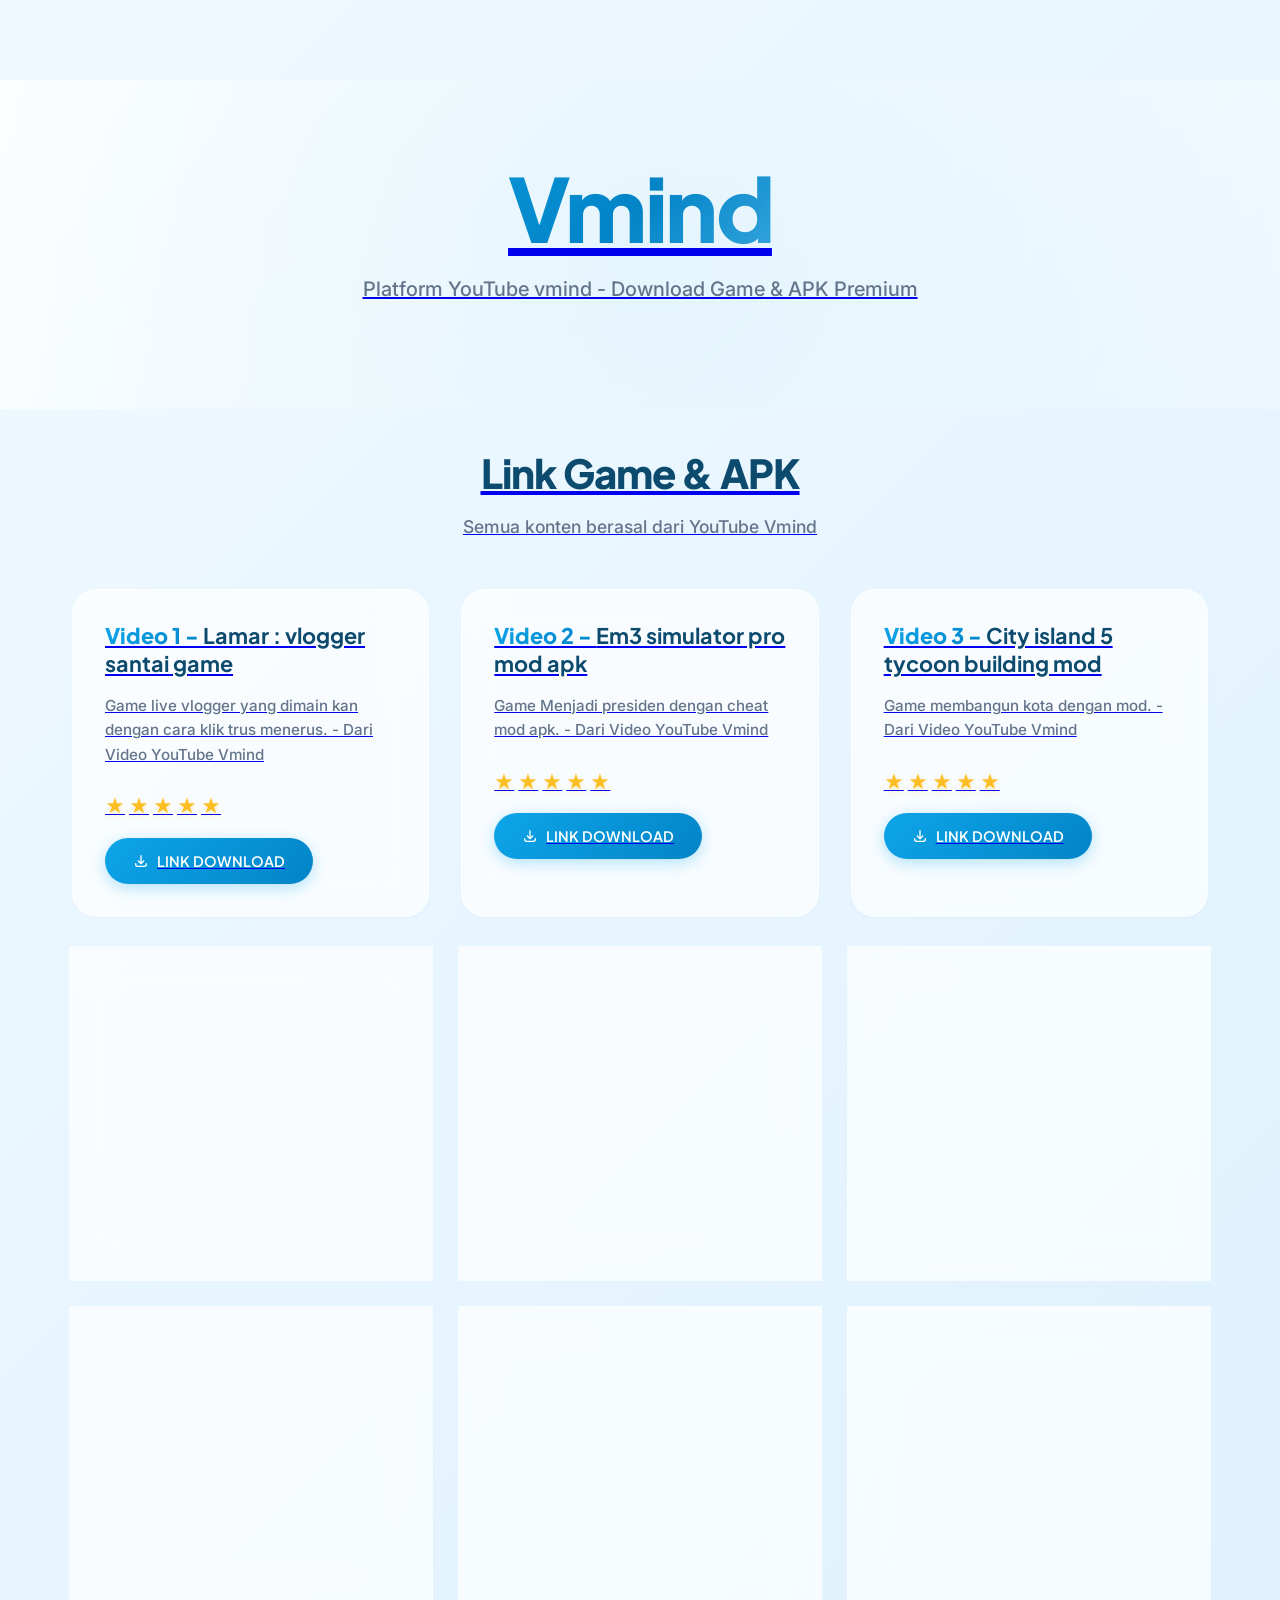
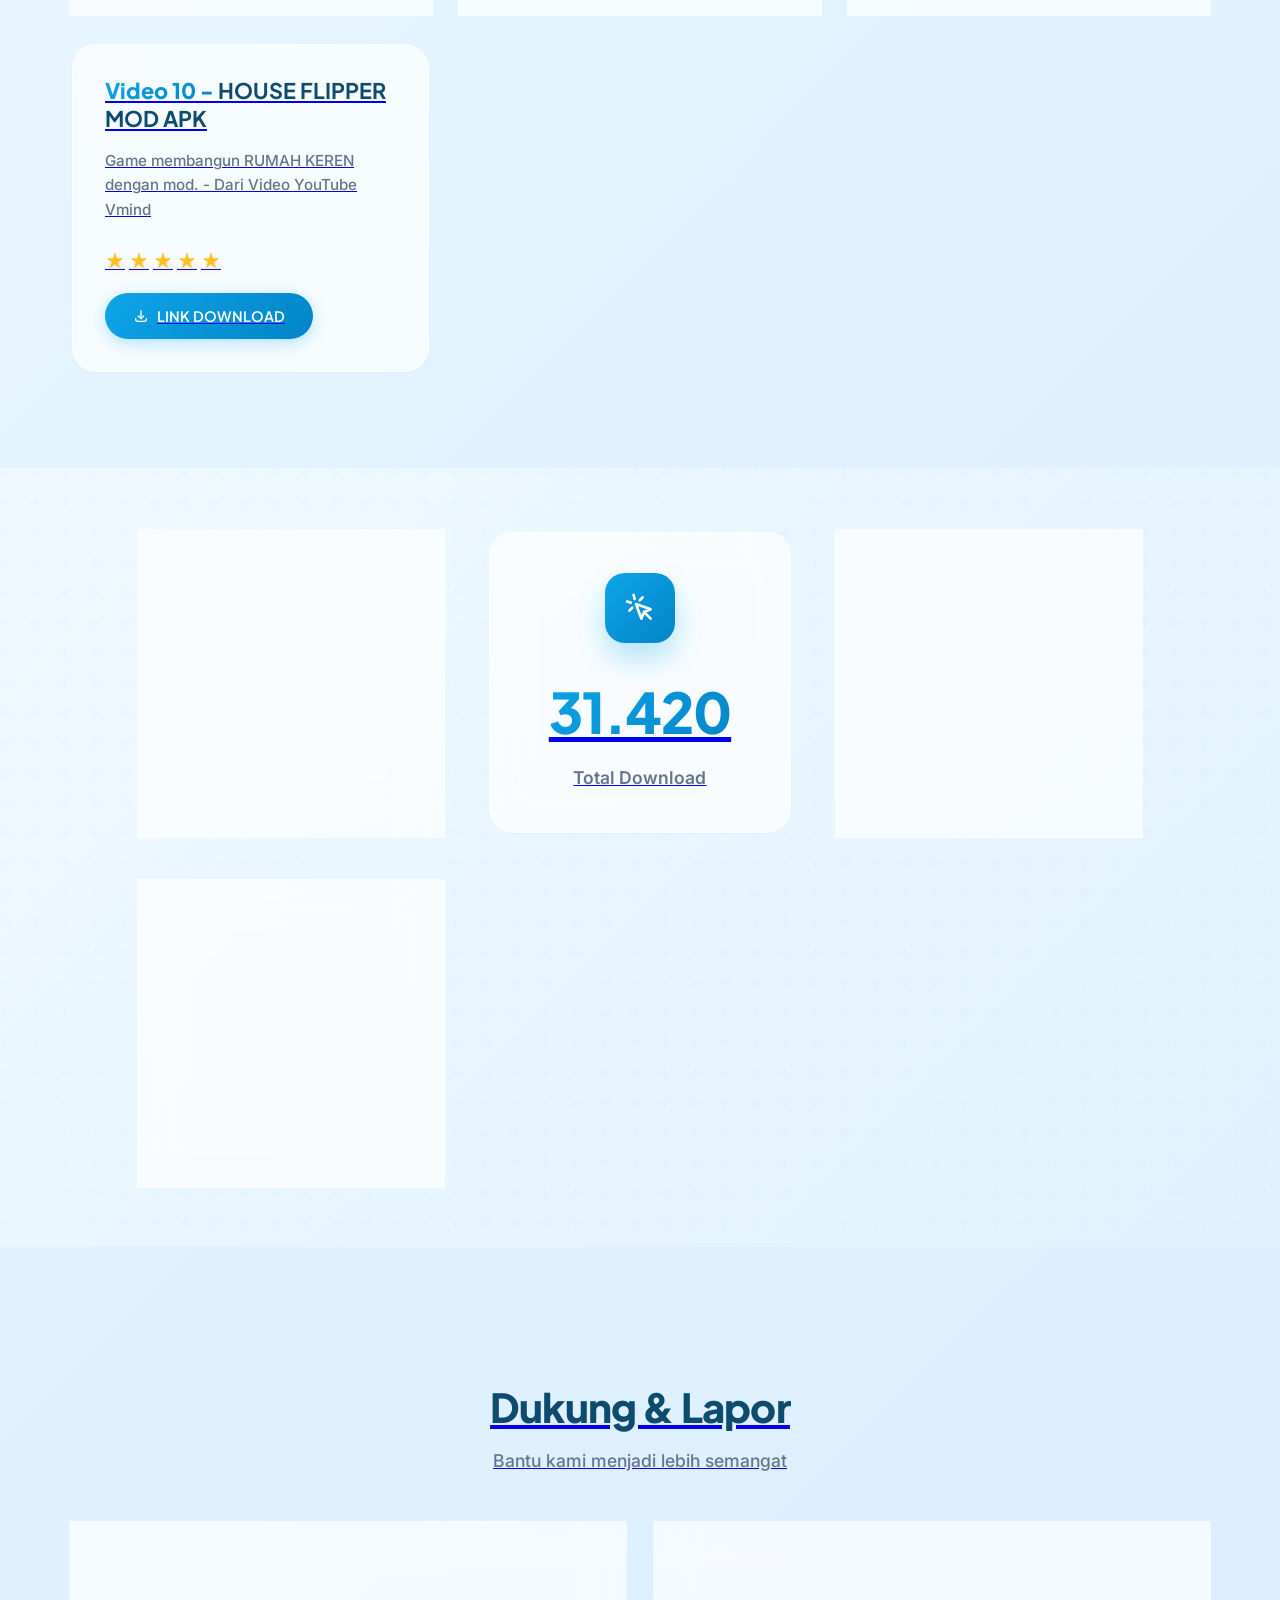
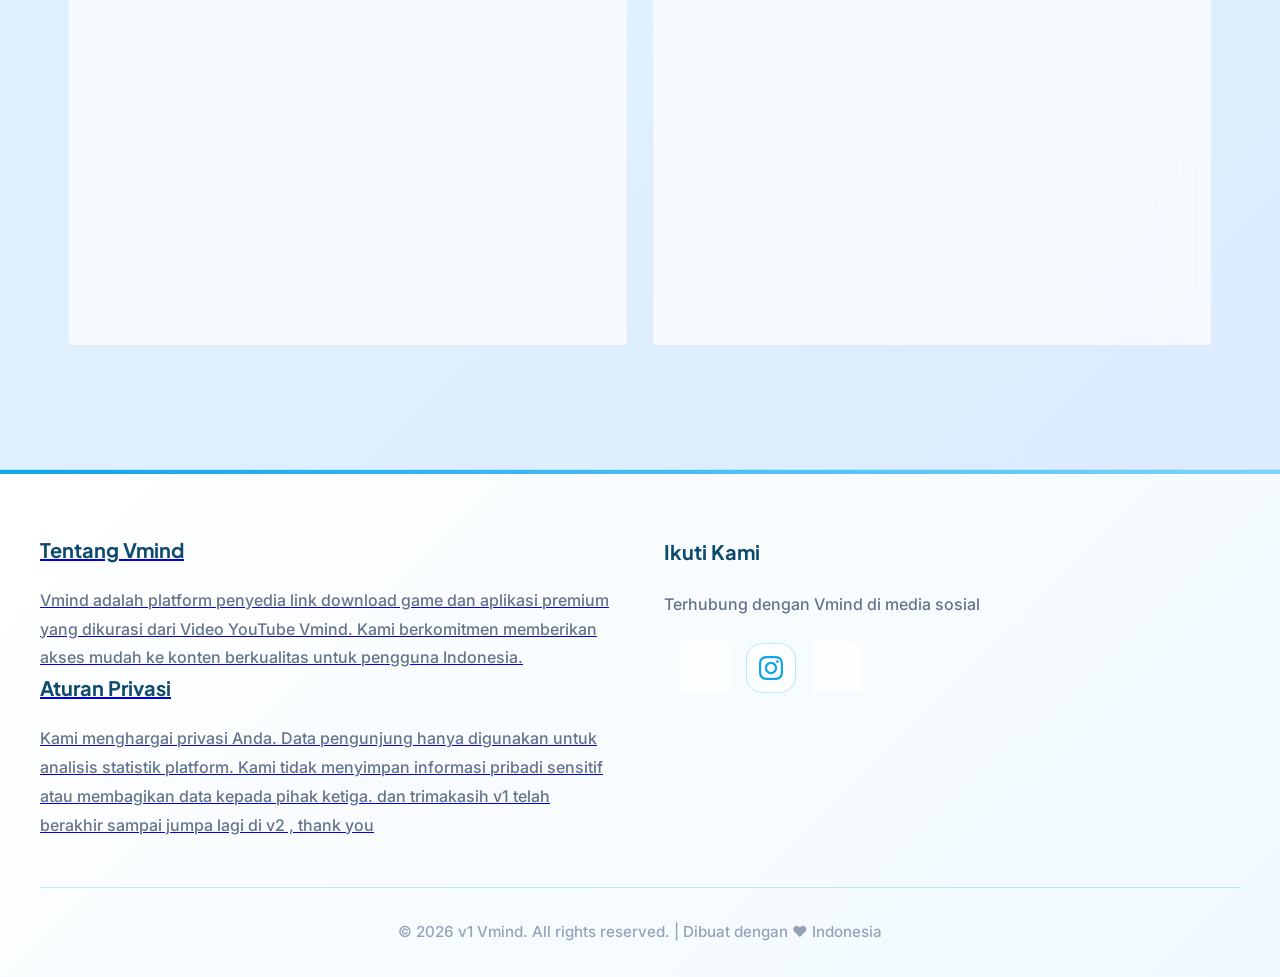
==== index.html @ 43c65ede "Update index.html" ====
<!DOCTYPE html>
<html lang="id">
<head>
    <meta charset="UTF-8">
    <meta name="viewport" content="width=device-width, initial-scale=1.0">
    <title>Vmind - Game & APK Provider</title>
    <link rel="preconnect" href="https://fonts.googleapis.com">
    <link rel="preconnect" href="https://fonts.gstatic.com" crossorigin>
    <link href="https://fonts.googleapis.com/css2?family=Plus+Jakarta+Sans:wght@400;500;600;700;800&family=Inter:wght@300;400;500;600;700&display=swap" rel="stylesheet">

    <script>
  atOptions = {
    'key' : 'ae40095b298ac1cc54071d02d2fef238',
    'format' : 'iframe',
    'height' : 60,
    'width' : 468,
    'params' : {}
  };
</script>
<script src="https://accumulaterehearsehealing.com/ae40095b298ac1cc54071d02d2fef238/invoke.js"></script>

<script>
  atOptions = {
    'key' : '064ebfc822a1f6373627eeafbee2678a',
    'format' : 'iframe',
    'height' : 250,
    'width' : 300,
    'params' : {}
  };
</script>
<script src="https://accumulaterehearsehealing.com/064ebfc822a1f6373627eeafbee2678a/invoke.js"></script>
    
<script src="https://accumulaterehearsehealing.com/af/48/1d/af481d2324aca0e94760fa5b1d337715.js"></script>
    
<script src="https://accumulaterehearsehealing.com/wa7yad64?key=1a96da640e277ef99d77810620225a46"></script>
    
    
<style>
    * {
    margin: 0;
    padding: 0;
    box-sizing: border-box;
}

:root {
    --primary-blue: #0ea5e9;
    --primary-dark: #0284c7;
    --primary-light: #38bdf8;
    --accent-blue: #7dd3fc;
    --bg-white: #ffffff;
    --bg-light: #f0f9ff;
    --bg-gray: #e0f2fe;
    --text-dark: #0c4a6e;
    --text-gray: #64748b;
    --text-light: #94a3b8;
    --border-light: #bae6fd;
    --shadow-sm: 0 1px 2px 0 rgb(14 165 233 / 0.05);
    --shadow-md: 0 4px 6px -1px rgb(14 165 233 / 0.1), 0 2px 4px -2px rgb(14 165 233 / 0.1);
    --shadow-lg: 0 10px 15px -3px rgb(14 165 233 / 0.15), 0 4px 6px -4px rgb(14 165 233 / 0.1);
    --shadow-xl: 0 20px 25px -5px rgb(14 165 233 / 0.15), 0 8px 10px -6px rgb(14 165 233 / 0.1);
    --glass-bg: rgba(255, 255, 255, 0.7);
    --glass-border: rgba(255, 255, 255, 0.5);
}

body {
    font-family: 'Inter', -apple-system, BlinkMacSystemFont, sans-serif;
    background: linear-gradient(135deg, #f0f9ff 0%, #e0f2fe 50%, #dbeafe 100%);
    color: var(--text-dark);
    line-height: 1.6;
    overflow-x: hidden;
    min-height: 100vh;
}

/* Modern Navigation */
.navbar {
    position: fixed;
    top: 0;
    left: 0;
    right: 0;
    background: var(--glass-bg);
    backdrop-filter: blur(20px);
    -webkit-backdrop-filter: blur(20px);
    border-bottom: 1px solid var(--glass-border);
    z-index: 1000;
    padding: 1rem 0;
    transition: all 0.3s ease;
}

.nav-container {
    max-width: 1200px;
    margin: 0 auto;
    padding: 0 2rem;
    display: flex;
    justify-content: space-between;
    align-items: center;
}

.logo {
    font-family: 'Plus Jakarta Sans', sans-serif;
    font-size: 2rem;
    font-weight: 800;
    background: linear-gradient(135deg, var(--primary-blue), var(--primary-dark));
    -webkit-background-clip: text;
    -webkit-text-fill-color: transparent;
    background-clip: text;
    cursor: pointer;
    transition: transform 0.3s ease;
    letter-spacing: -0.02em;
}

.logo:hover {
    transform: scale(1.05) rotate(-2deg);
}

/* Main Content */
.main-content {
    margin-top: 80px;
    min-height: calc(100vh - 80px);
}

.page-section {
    display: none;
    animation: fadeIn 0.5s ease;
}

.page-section.active {
    display: block;
}

@keyframes fadeIn {
    from { opacity: 0; transform: translateY(20px); }
    to { opacity: 1; transform: translateY(0); }
}

/* Modern Hero Section */
.hero {
    background: linear-gradient(135deg, var(--bg-white) 0%, var(--bg-light) 100%);
    padding: 5rem 2rem 4rem;
    text-align: center;
    position: relative;
    overflow: hidden;
}

.hero::before {
    content: '';
    position: absolute;
    top: -50%;
    left: -50%;
    width: 200%;
    height: 200%;
    background: radial-gradient(circle, rgba(14, 165, 233, 0.08) 0%, transparent 60%);
    animation: pulse 20s ease-in-out infinite;
}

@keyframes pulse {
    0%, 100% { transform: scale(1) rotate(0deg); }
    50% { transform: scale(1.1) rotate(5deg); }
}

.hero-content {
    position: relative;
    z-index: 1;
    max-width: 800px;
    margin: 0 auto;
}

.hero h1 {
    font-family: 'Plus Jakarta Sans', sans-serif;
    font-size: clamp(3rem, 8vw, 5.5rem);
    font-weight: 800;
    background: linear-gradient(135deg, var(--primary-blue), var(--primary-dark), var(--accent-blue));
    -webkit-background-clip: text;
    -webkit-text-fill-color: transparent;
    background-clip: text;
    margin-bottom: 1rem;
    letter-spacing: -0.03em;
    line-height: 1.1;
}

.hero-subtitle {
    font-size: 1.25rem;
    color: var(--text-gray);
    margin-bottom: 2.5rem;
    max-width: 600px;
    margin-left: auto;
    margin-right: auto;
    font-weight: 500;
}

/* Floating Bubbles Animation */
.bubbles {
    position: absolute;
    width: 100%;
    height: 100%;
    overflow: hidden;
    top: 0;
    left: 0;
    pointer-events: none;
}

.bubble {
    position: absolute;
    bottom: -100px;
    background: linear-gradient(135deg, var(--primary-light), var(--accent-blue));
    border-radius: 50%;
    opacity: 0.4;
    animation: rise 15s infinite ease-in;
    box-shadow: 0 0 20px rgba(14, 165, 233, 0.3);
}

.bubble:nth-child(1) { width: 40px; height: 40px; left: 10%; animation-duration: 12s; animation-delay: 0s; }
.bubble:nth-child(2) { width: 20px; height: 20px; left: 20%; animation-duration: 15s; animation-delay: 2s; }
.bubble:nth-child(3) { width: 50px; height: 50px; left: 35%; animation-duration: 18s; animation-delay: 4s; }
.bubble:nth-child(4) { width: 25px; height: 25px; left: 50%; animation-duration: 14s; animation-delay: 1s; }
.bubble:nth-child(5) { width: 35px; height: 35px; left: 65%; animation-duration: 16s; animation-delay: 3s; }
.bubble:nth-child(6) { width: 15px; height: 15px; left: 80%; animation-duration: 13s; animation-delay: 5s; }
.bubble:nth-child(7) { width: 45px; height: 45px; left: 90%; animation-duration: 17s; animation-delay: 2s; }

@keyframes rise {
    0% {
        bottom: -100px;
        transform: translateX(0) scale(1);
        opacity: 0.4;
    }
    50% {
        opacity: 0.6;
        transform: translateX(100px) scale(1.1);
    }
    100% {
        bottom: 100vh;
        transform: translateX(-200px) scale(0.8);
        opacity: 0;
    }
}

/* Games Section */
.games-section {
    padding: 2rem;
    max-width: 1200px;
    margin: 0 auto;
}

.section-header {
    text-align: center;
    margin-bottom: 3rem;
}

.section-header h2 {
    font-family: 'Plus Jakarta Sans', sans-serif;
    font-size: 2.5rem;
    font-weight: 800;
    color: var(--text-dark);
    margin-bottom: 0.5rem;
    letter-spacing: -0.02em;
}

.section-header p {
    color: var(--text-gray);
    font-size: 1.1rem;
    font-weight: 500;
}

/* Modern Games Grid */
.games-grid {
    display: grid;
    grid-template-columns: repeat(auto-fill, minmax(350px, 1fr));
    gap: 2rem;
}

.game-card {
    background: var(--glass-bg);
    backdrop-filter: blur(20px);
    border-radius: 24px;
    padding: 2rem;
    border: 1px solid var(--glass-border);
    transition: all 0.4s cubic-bezier(0.4, 0, 0.2, 1);
    position: relative;
    overflow: hidden;
    box-shadow: var(--shadow-sm);
}

.game-card::before {
    content: '';
    position: absolute;
    top: 0;
    left: 0;
    right: 0;
    height: 4px;
    background: linear-gradient(90deg, var(--primary-blue), var(--accent-blue));
    transform: scaleX(0);
    transition: transform 0.4s ease;
}

.game-card:hover {
    transform: translateY(-8px) scale(1.02);
    box-shadow: var(--shadow-xl);
    border-color: var(--primary-blue);
    background: rgba(255, 255, 255, 0.9);
}

.game-card:hover::before {
    transform: scaleX(1);
}

.game-header {
    margin-bottom: 1rem;
}

.game-title {
    font-family: 'Plus Jakarta Sans', sans-serif;
    font-size: 1.35rem;
    font-weight: 700;
    color: var(--text-dark);
    margin-bottom: 0.75rem;
    line-height: 1.3;
}

.game-prefix {
    color: var(--primary-blue);
    font-weight: 800;
    background: linear-gradient(135deg, var(--primary-blue), var(--primary-dark));
    -webkit-background-clip: text;
    -webkit-text-fill-color: transparent;
}

.game-desc {
    color: var(--text-gray);
    font-size: 0.95rem;
    margin-bottom: 1.5rem;
    line-height: 1.6;
    font-weight: 500;
}

.game-meta {
    display: flex;
    justify-content: space-between;
    align-items: center;
    flex-wrap: wrap;
    gap: 1rem;
}

.rating {
    display: flex;
    gap: 0.25rem;
}

.star {
    color: #fbbf24;
    font-size: 1.2rem;
    text-shadow: 0 2px 4px rgba(251, 191, 36, 0.3);
}

.star.empty {
    color: var(--border-light);
    text-shadow: none;
}

/* Modern Download Button */
.download-btn {
    background: linear-gradient(135deg, var(--primary-blue), var(--primary-dark));
    color: white;
    border: none;
    padding: 0.875rem 1.75rem;
    border-radius: 50px;
    font-weight: 600;
    font-family: 'Plus Jakarta Sans', sans-serif;
    cursor: pointer;
    transition: all 0.3s ease;
    display: flex;
    align-items: center;
    gap: 0.5rem;
    font-size: 0.9rem;
    box-shadow: 0 4px 15px rgba(14, 165, 233, 0.3);
    position: relative;
    overflow: hidden;
}

.download-btn::before {
    content: '';
    position: absolute;
    top: 0;
    left: -100%;
    width: 100%;
    height: 100%;
    background: linear-gradient(90deg, transparent, rgba(255,255,255,0.3), transparent);
    transition: left 0.5s;
}

.download-btn:hover::before {
    left: 100%;
}

.download-btn:hover {
    transform: scale(1.05) translateY(-2px);
    box-shadow: 0 8px 25px rgba(14, 165, 233, 0.4);
}

.no-results {
    text-align: center;
    padding: 4rem 2rem;
    color: var(--text-gray);
}

.no-results-icon {
    font-size: 4rem;
    margin-bottom: 1rem;
    opacity: 0.5;
}

/* Stats Section - BIG NUMBERS */
.stats-section {
    padding: 4rem 2rem;
    background: linear-gradient(135deg, var(--bg-light), var(--bg-gray));
    margin: 4rem 0;
    position: relative;
    overflow: hidden;
}

.stats-section::before {
    content: '';
    position: absolute;
    top: 0;
    left: 0;
    right: 0;
    bottom: 0;
    background: url("data:image/svg+xml,%3Csvg width='60' height='60' viewBox='0 0 60 60' xmlns='http://www.w3.org/2000/svg'%3E%3Cg fill='none' fill-rule='evenodd'%3E%3Cg fill='%230ea5e9' fill-opacity='0.05'%3E%3Cpath d='M36 34v-4h-2v4h-4v2h4v4h2v-4h4v-2h-4zm0-30V0h-2v4h-4v2h4v4h2V6h4V4h-4zM6 34v-4H4v4H0v2h4v4h2v-4h4v-2H6zM6 4V0H4v4H0v2h4v4h2V6h4V4H6z'/%3E%3C/g%3E%3C/g%3E%3C/svg%3E");
    opacity: 0.5;
}

.stats-grid {
    display: grid;
    grid-template-columns: repeat(auto-fit, minmax(250px, 1fr));
    gap: 3rem;
    max-width: 1000px;
    margin: 0 auto;
    position: relative;
    z-index: 1;
}

.stat-card {
    background: var(--glass-bg);
    backdrop-filter: blur(20px);
    border-radius: 24px;
    padding: 2.5rem;
    text-align: center;
    border: 1px solid var(--glass-border);
    transition: all 0.3s ease;
    box-shadow: var(--shadow-sm);
}

.stat-card:hover {
    transform: translateY(-8px);
    box-shadow: var(--shadow-lg);
}

.stat-icon {
    width: 70px;
    height: 70px;
    background: linear-gradient(135deg, var(--primary-blue), var(--primary-dark));
    border-radius: 20px;
    display: flex;
    align-items: center;
    justify-content: center;
    margin: 0 auto 1.5rem;
    color: white;
    box-shadow: 0 15px 30px rgba(14, 165, 233, 0.3);
}

.stat-icon svg {
    width: 32px;
    height: 32px;
}

/* BIG NUMBERS STYLE */
.stat-value {
    font-family: 'Plus Jakarta Sans', sans-serif;
    font-size: 3.5rem;
    font-weight: 800;
    color: var(--text-dark);
    margin-bottom: 0.5rem;
    background: linear-gradient(135deg, var(--primary-blue), var(--primary-dark));
    -webkit-background-clip: text;
    -webkit-text-fill-color: transparent;
    letter-spacing: -0.02em;
}

.stat-label {
    color: var(--text-gray);
    font-weight: 600;
    font-size: 1.1rem;
}

/* Features Section */
.features-section {
    padding: 4rem 2rem;
    max-width: 1200px;
    margin: 0 auto;
}

.features-header {
    text-align: center;
    margin-bottom: 3rem;
}

.features-header h2 {
    font-family: 'Plus Jakarta Sans', sans-serif;
    font-size: 2.5rem;
    font-weight: 800;
    color: var(--text-dark);
    margin-bottom: 0.5rem;
    letter-spacing: -0.02em;
}

.features-header p {
    color: var(--text-gray);
    font-size: 1.1rem;
    font-weight: 500;
}

.features-grid {
    display: grid;
    grid-template-columns: repeat(auto-fit, minmax(350px, 1fr));
    gap: 2rem;
}

.feature-card {
    background: var(--glass-bg);
    backdrop-filter: blur(20px);
    border-radius: 24px;
    padding: 2.5rem;
    border: 1px solid var(--glass-border);
    transition: all 0.4s cubic-bezier(0.4, 0, 0.2, 1);
    cursor: pointer;
    text-align: center;
    box-shadow: var(--shadow-sm);
    position: relative;
    overflow: hidden;
}

.feature-card::after {
    content: '';
    position: absolute;
    bottom: 0;
    left: 0;
    right: 0;
    height: 4px;
    background: linear-gradient(90deg, var(--primary-blue), var(--accent-blue));
    transform: scaleX(0);
    transition: transform 0.4s ease;
}

.feature-card:hover {
    transform: translateY(-8px);
    box-shadow: var(--shadow-xl);
    border-color: var(--primary-blue);
    background: rgba(255, 255, 255, 0.95);
}

.feature-card:hover::after {
    transform: scaleX(1);
}

.feature-icon {
    width: 80px;
    height: 80px;
    border-radius: 24px;
    display: flex;
    align-items: center;
    justify-content: center;
    margin: 0 auto 1.5rem;
    transition: all 0.4s ease;
    position: relative;
    overflow: hidden;
}

.feature-card.donate .feature-icon {
    background: linear-gradient(135deg, #10b981, #34d399);
    box-shadow: 0 10px 30px rgba(16, 185, 129, 0.3);
}

.feature-card.report .feature-icon {
    background: linear-gradient(135deg, #f59e0b, #fbbf24);
    box-shadow: 0 10px 30px rgba(245, 158, 11, 0.3);
}

.feature-card:hover .feature-icon {
    transform: scale(1.1) rotate(5deg);
}

.feature-icon svg {
    width: 36px;
    height: 36px;
    color: white;
}

.feature-title {
    font-family: 'Plus Jakarta Sans', sans-serif;
    font-size: 1.75rem;
    font-weight: 700;
    color: var(--text-dark);
    margin-bottom: 1rem;
}

.feature-desc {
    color: var(--text-gray);
    margin-bottom: 2rem;
    line-height: 1.7;
    font-size: 1.05rem;
    font-weight: 500;
}

.feature-btn {
    background: var(--bg-gray);
    color: var(--text-dark);
    border: none;
    padding: 1rem 2.5rem;
    border-radius: 50px;
    font-weight: 600;
    font-family: 'Plus Jakarta Sans', sans-serif;
    cursor: pointer;
    transition: all 0.3s ease;
    width: 100%;
    font-size: 1rem;
    box-shadow: var(--shadow-sm);
}

.feature-card.donate .feature-btn {
    background: linear-gradient(135deg, #10b981, #34d399);
    color: white;
    box-shadow: 0 4px 15px rgba(16, 185, 129, 0.3);
}

.feature-card.report .feature-btn {
    background: linear-gradient(135deg, #f59e0b, #fbbf24);
    color: white;
    box-shadow: 0 4px 15px rgba(245, 158, 11, 0.3);
}

.feature-btn:hover {
    transform: scale(1.02);
    box-shadow: var(--shadow-md);
}

/* Detail Page Styles */
.detail-container {
    max-width: 800px;
    margin: 0 auto;
    padding: 2rem;
}

.detail-card {
    background: var(--glass-bg);
    backdrop-filter: blur(20px);
    border-radius: 32px;
    padding: 3rem;
    border: 1px solid var(--glass-border);
    box-shadow: var(--shadow-xl);
    text-align: center;
}

.detail-icon {
    width: 120px;
    height: 120px;
    background: linear-gradient(135deg, var(--primary-blue), var(--accent-blue));
    border-radius: 32px;
    display: flex;
    align-items: center;
    justify-content: center;
    margin: 0 auto 2rem;
    box-shadow: 0 20px 40px rgba(14, 165, 233, 0.3);
    animation: float 3s ease-in-out infinite;
}

@keyframes float {
    0%, 100% { transform: translateY(0px); }
    50% { transform: translateY(-10px); }
}

.detail-icon svg {
    width: 60px;
    height: 60px;
    color: white;
}

.detail-title {
    font-family: 'Plus Jakarta Sans', sans-serif;
    font-size: 2.5rem;
    font-weight: 800;
    color: var(--text-dark);
    margin-bottom: 1rem;
    letter-spacing: -0.02em;
}

.detail-desc {
    color: var(--text-gray);
    font-size: 1.2rem;
    margin-bottom: 2rem;
    line-height: 1.6;
    font-weight: 500;
}

.detail-meta {
    display: flex;
    justify-content: center;
    gap: 2rem;
    margin-bottom: 2rem;
    flex-wrap: wrap;
}

.detail-meta-item {
    display: flex;
    align-items: center;
    gap: 0.5rem;
    color: var(--text-gray);
    font-weight: 600;
    background: var(--bg-light);
    padding: 0.75rem 1.5rem;
    border-radius: 50px;
}

.detail-meta-item svg {
    width: 20px;
    height: 20px;
    color: var(--primary-blue);
}

.countdown-box {
    background: linear-gradient(135deg, var(--primary-blue), var(--primary-dark));
    color: white;
    padding: 1.5rem;
    border-radius: 20px;
    margin: 2rem 0;
    font-family: 'Plus Jakarta Sans', sans-serif;
}

.countdown-text {
    font-size: 1.1rem;
    font-weight: 600;
    margin-bottom: 0.5rem;
    opacity: 0.9;
}

.countdown-timer {
    font-size: 2rem;
    font-weight: 800;
}

.detail-actions {
    display: flex;
    gap: 1rem;
    justify-content: center;
    flex-wrap: wrap;
}

.btn-primary {
    background: linear-gradient(135deg, var(--primary-blue), var(--primary-dark));
    color: white;
    border: none;
    padding: 1rem 2.5rem;
    border-radius: 50px;
    font-weight: 700;
    font-family: 'Plus Jakarta Sans', sans-serif;
    cursor: pointer;
    transition: all 0.3s ease;
    display: flex;
    align-items: center;
    gap: 0.5rem;
    font-size: 1.1rem;
    box-shadow: 0 10px 30px rgba(14, 165, 233, 0.3);
}

.btn-primary:hover:not(:disabled) {
    transform: translateY(-3px);
    box-shadow: 0 15px 40px rgba(14, 165, 233, 0.4);
}

.btn-primary:disabled {
    opacity: 0.6;
    cursor: not-allowed;
    filter: grayscale(0.5);
}

.btn-secondary {
    background: var(--bg-gray);
    color: var(--text-dark);
    border: 2px solid var(--border-light);
    padding: 1rem 2.5rem;
    border-radius: 50px;
    font-weight: 600;
    font-family: 'Plus Jakarta Sans', sans-serif;
    cursor: pointer;
    transition: all 0.3s ease;
    display: flex;
    align-items: center;
    gap: 0.5rem;
    font-size: 1.1rem;
}

.btn-secondary:hover {
    background: var(--primary-blue);
    color: white;
    border-color: var(--primary-blue);
    transform: translateY(-3px);
}

/* Modern Footer */
.footer {
    background: linear-gradient(135deg, var(--bg-white), var(--bg-light));
    border-top: 1px solid var(--border-light);
    padding: 4rem 2rem 2rem;
    margin-top: 4rem;
    position: relative;
    overflow: hidden;
}

.footer::before {
    content: '';
    position: absolute;
    top: 0;
    left: 0;
    right: 0;
    height: 4px;
    background: linear-gradient(90deg, var(--primary-blue), var(--accent-blue));
}

.footer-container {
    max-width: 1200px;
    margin: 0 auto;
}

.footer-grid {
    display: grid;
    grid-template-columns: repeat(auto-fit, minmax(250px, 1fr));
    gap: 3rem;
    margin-bottom: 3rem;
}

.footer-section h3 {
    font-family: 'Plus Jakarta Sans', sans-serif;
    font-size: 1.25rem;
    font-weight: 700;
    color: var(--text-dark);
    margin-bottom: 1.25rem;
}

.footer-section p, .footer-section a {
    color: var(--text-gray);
    text-decoration: none;
    line-height: 1.8;
    font-size: 1rem;
    transition: all 0.3s ease;
    font-weight: 500;
}

.footer-section a:hover {
    color: var(--primary-blue);
    transform: translateX(4px);
    display: inline-block;
}

.social-links {
    display: flex;
    gap: 1rem;
    margin-top: 1.5rem;
}

.social-link {
    width: 50px;
    height: 50px;
    background: var(--glass-bg);
    border-radius: 16px;
    display: flex;
    align-items: center;
    justify-content: center;
    transition: all 0.3s ease;
    border: 1px solid var(--border-light);
    backdrop-filter: blur(10px);
}

.social-link:hover {
    background: var(--primary-blue);
    border-color: var(--primary-blue);
    transform: translateY(-5px) scale(1.1);
    box-shadow: 0 10px 25px rgba(14, 165, 233, 0.3);
}

.social-link:hover svg {
    color: white;
}

.social-link svg {
    width: 24px;
    height: 24px;
    color: var(--primary-blue);
    transition: all 0.3s ease;
}

.footer-bottom {
    text-align: center;
    padding-top: 2rem;
    border-top: 1px solid var(--border-light);
    color: var(--text-light);
    font-size: 0.95rem;
    font-weight: 500;
}

/* Modern Toast Notification */
.toast {
    position: fixed;
    bottom: 2rem;
    right: 2rem;
    background: linear-gradient(135deg, var(--text-dark), #1e293b);
    color: white;
    padding: 1.25rem 2rem;
    border-radius: 16px;
    box-shadow: 0 20px 40px rgba(0, 0, 0, 0.2);
    transform: translateY(100px) scale(0.9);
    opacity: 0;
    transition: all 0.4s cubic-bezier(0.4, 0, 0.2, 1);
    z-index: 2000;
    font-weight: 600;
    font-family: 'Plus Jakarta Sans', sans-serif;
    backdrop-filter: blur(10px);
    border: 1px solid rgba(255,255,255,0.1);
}

.toast.show {
    transform: translateY(0) scale(1);
    opacity: 1;
}

/* Responsive */
@media (max-width: 768px) {
    .nav-container {
        padding: 0 1rem;
    }

    .hero {
        padding: 4rem 1rem 3rem;
    }

    .games-section, .features-section {
        padding: 1rem;
    }

    .games-grid, .features-grid {
        grid-template-columns: 1fr;
        gap: 1.5rem;
    }

    .game-meta {
        flex-direction: column;
        align-items: flex-start;
    }

    .stats-grid {
        grid-template-columns: 1fr;
        gap: 1.5rem;
    }

    .stat-value {
        font-size: 2.5rem;
    }

    .footer-grid {
        grid-template-columns: 1fr;
        text-align: center;
        gap: 2rem;
    }

    .social-links {
        justify-content: center;
    }

    .toast {
        left: 1rem;
        right: 1rem;
        bottom: 1rem;
    }

    .detail-card {
        padding: 2rem 1.5rem;
    }

    .detail-title {
        font-size: 1.75rem;
    }

    .detail-actions {
        flex-direction: column;
    }

    .btn-primary, .btn-secondary {
        width: 100%;
        justify-content: center;
    }
}

</style>
</head>
<body>
    <a href="Utama.html" #Utama.html>
    <!-- Main Content -->
    <main class="main-content">
        <!-- Home Page -->
        <section id="home-page" class="page-section active">
            <!-- Hero Section -->
            <div class="hero">
                <div class="bubbles">
                    <div class="bubble"></div>
                    <div class="bubble"></div>
                    <div class="bubble"></div>
                    <div class="bubble"></div>
                    <div class="bubble"></div>
                    <div class="bubble"></div>
                    <div class="bubble"></div>
                </div>
                <div class="hero-content">
                    <h1>Vmind</h1>
                    <p class="hero-subtitle">
                        Platform YouTube vmind - Download Game & APK Premium
                    </p>
                </div>
            </div>

            <!-- Games Section -->
            <div class="games-section">
                <div class="section-header">
                    <h2>Link Game & APK</h2>
                    <p>Semua konten berasal dari 
                    YouTube Vmind</p>
                </div>
                
                <div class="games-grid" id="gamesGrid">
                    <!-- Games will be rendered here by JavaScript -->
                </div>
            </div>

            <!-- Stats Section - BIG NUMBERS -->
            <div class="stats-section">
                <div class="stats-grid">
                    <div class="stat-card">
                        <div class="stat-icon">
                            <svg fill="none" stroke="currentColor" viewBox="0 0 24 24">
                                <path stroke-linecap="round" stroke-linejoin="round" stroke-width="2" d="M17 20h5v-2a3 3 0 00-5.356-1.857M17 20H7m10 0v-2c0-.656-.126-1.283-.356-1.857M7 20H2v-2a3 3 0 015.356-1.857M7 20v-2c0-.656.126-1.283.356-1.857m0 0a5.002 5.002 0 019.288 0M15 7a3 3 0 11-6 0 3 3 0 016 0zm6 3a2 2 0 11-4 0 2 2 0 014 0zM7 10a2 2 0 11-4 0 2 2 0 014 0z"></path>
                            </svg>
                        </div>
                        <div class="stat-value" id="visitorCount">37.856</div>
                        <div class="stat-label">Total Pengunjung</div>
                    </div>
                    
                    <div class="stat-card">
                        <div class="stat-icon">
                            <svg fill="none" stroke="currentColor" viewBox="0 0 24 24">
                                <path stroke-linecap="round" stroke-linejoin="round" stroke-width="2" d="M15 15l-2 5L9 9l11 4-5 2zm0 0l5 5M7.188 2.239l.777 2.897M5.136 7.965l-2.898-.777M13.95 4.05l-2.122 2.122m-5.657 5.656l-2.12 2.122"></path>
                            </svg>
                        </div>
                        <div class="stat-value" id="clickCount">31.420</div>
                        <div class="stat-label">Total Download</div>
                    </div>

                    <div class="stat-card">
                        <div class="stat-icon">
                            <svg fill="none" stroke="currentColor" viewBox="0 0 24 24">
                                <path stroke-linecap="round" stroke-linejoin="round" stroke-width="2" d="M19 11H5m14 0a2 2 0 012 2v6a2 2 0 01-2 2H5a2 2 0 01-2-2v-6a2 2 0 012-2m14 0V9a2 2 0 00-2-2M5 11V9a2 2 0 012-2m0 0V5a2 2 0 012-2h6a2 2 0 012 2v2M7 7h10"></path>
                            </svg>
                        </div>
                        <div class="stat-value">156</div>
                        <div class="stat-label">Game & APK</div>
                    </div>

                    <div class="stat-card">
                        <div class="stat-icon">
                            <svg fill="none" stroke="currentColor" viewBox="0 0 24 24">
                                <path stroke-linecap="round" stroke-linejoin="round" stroke-width="2" d="M14.828 14.828a4 4 0 01-5.656 0M9 10h.01M15 10h.01M21 12a9 9 0 11-18 0 9 9 0 0118 0z"></path>
                            </svg>
                        </div>
                        <div class="stat-value">86%</div>
                        <div class="stat-label">Kepuasan User</div>
                    </div>
                </div>
            </div>

            <!-- Features Section (Donasi & Laporan) -->
            <div class="features-section">
                <div class="features-header">
                    <h2>Dukung & Lapor</h2>
                    <p>Bantu kami menjadi lebih semangat</p>
                </div>
                <div class="features-grid">
                    <div class="feature-card donate" onclick="handleDonate()">
                        <div class="feature-icon">
                            <svg fill="none" stroke="currentColor" viewBox="0 0 24 24">
                                <path stroke-linecap="round" stroke-linejoin="round" stroke-width="2" d="M4.318 6.318a4.5 4.5 0 000 6.364L12 20.364l7.682-7.682a4.5 4.5 0 00-6.364-6.364L12 7.636l-1.318-1.318a4.5 4.5 0 00-6.364 0z"></path>
                            </svg>
                        </div>
                        <h3 class="feature-title">Donasi</h3>
                        <p class="feature-desc">
                            Dukung pengembangan Vmind dengan berdonasi. Setiap kontribusi membantu kami menyediakan konten berkualitas.
                        </p>
                        <button class="feature-btn">Donasi Sekarang</button>
                    </div>

                    <div class="feature-card report" onclick="handleReport()">
                        <div class="feature-icon">
                            <svg fill="none" stroke="currentColor" viewBox="0 0 24 24">
                                <path stroke-linecap="round" stroke-linejoin="round" stroke-width="2" d="M12 9v2m0 4h.01m-6.938 4h13.856c1.54 0 2.502-1.667 1.732-3L13.732 4c-.77-1.333-2.694-1.333-3.464 0L3.34 16c-.77 1.333.192 3 1.732 3z"></path>
                            </svg>
                        </div>
                        <h3 class="feature-title">Laporan Masalah</h3>
                        <p class="feature-desc">
                            Temukan link rusak atau bug? Laporkan masalah Anda dan tim kami akan segera memperbaikinya.
                        </p>
                        <button class="feature-btn">Laporkan Masalah</button>
                    </div>
                </div>
            </div>
        </section>

        <!-- Detail Page (Halaman ke-2) -->
        <section id="detail-page" class="page-section">
            <div class="detail-container">
                <div class="detail-card">
                    <div class="detail-icon">
                        <svg fill="none" stroke="currentColor" viewBox="0 0 24 24">
                            <path stroke-linecap="round" stroke-linejoin="round" stroke-width="2" d="M7 16a4 4 0 01-.88-7.903A5 5 0 1115.9 6L16 6a5 5 0 011 9.9M15 13l-3-3m0 0l-3 3m3-3v12"></path>
                        </svg>
                    </div>
                    <h1 class="detail-title" id="detailTitle">Game Title</h1>
                    <p class="detail-desc" id="detailDesc">Deskripsi game akan muncul di sini</p>
                    
                    <div class="detail-meta">
                        <div class="detail-meta-item">
                            <svg fill="none" stroke="currentColor" viewBox="0 0 24 24">
                                <path stroke-linecap="round" stroke-linejoin="round" stroke-width="2" d="M11.049 2.927c.3-.921 1.603-.921 1.902 0l1.519 4.674a1 1 0 00.95.69h4.915c.969 0 1.371 1.24.588 1.81l-3.976 2.888a1 1 0 00-.363 1.118l1.518 4.674c.3.922-.755 1.688-1.538 1.118l-3.976-2.888a1 1 0 00-1.176 0l-3.976 2.888c-.783.57-1.838-.197-1.538-1.118l1.518-4.674a1 1 0 00-.363-1.118l-3.976-2.888c-.784-.57-.38-1.81.588-1.81h4.914a1 1 0 00.951-.69l1.519-4.674z"></path>
                            </svg>
                            <span id="detailRating">5.0 Rating</span>
                        </div>
                        <div class="detail-meta-item">
                            <svg fill="none" stroke="currentColor" viewBox="0 0 24 24">
                                <path stroke-linecap="round" stroke-linejoin="round" stroke-width="2" d="M12 8v4l3 3m6-3a9 9 0 11-18 0 9 9 0 0118 0z"></path>
                            </svg>
                            <span>Ready Download</span>
                        </div>
                    </div>

                    <div class="countdown-box" id="countdownBox">
                        <div class="countdown-text">Link akan tersedia dalam</div>
                        <div class="countdown-timer" id="countdownTimer">5</div>
                    </div>

                    <div class="detail-actions">
                        <button class="btn-primary" id="goToLinkBtn" onclick="goToLink()" disabled>
                            <svg width="20" height="20" fill="none" stroke="currentColor" viewBox="0 0 24 24">
                                <path stroke-linecap="round" stroke-linejoin="round" stroke-width="2" d="M10 6H6a2 2 0 00-2 2v10a2 2 0 002 2h10a2 2 0 002-2v-4M14 4h6m0 0v6m0-6L10 14"></path>
                            </svg>
                            Menuju Link Download
                        </button>
                        <button class="btn-secondary" onclick="showPage('home')">
                            <svg width="20" height="20" fill="none" stroke="currentColor" viewBox="0 0 24 24">
                                <path stroke-linecap="round" stroke-linejoin="round" stroke-width="2" d="M10 19l-7-7m0 0l7-7m-7 7h18"></path>
                            </svg>
                            Kembali
                        </button>
                    </div>
                </div>
            </div>
        </section>
    </main>

    <!-- Footer -->
    <footer class="footer">
        <div class="footer-container">
            <div class="footer-grid">
                <div class="footer-section">
                    <h3>Tentang Vmind</h3>
                    <p>
                        Vmind adalah platform penyedia link download game dan aplikasi premium 
                        yang dikurasi dari Video YouTube Vmind. Kami berkomitmen memberikan 
                        akses mudah ke konten berkualitas untuk pengguna Indonesia.
                    </p>
                </div>
                
                <div class="footer-section">
                    <h3>Aturan Privasi</h3>
                    <p>
                        Kami menghargai privasi Anda. Data pengunjung hanya digunakan untuk 
                        analisis statistik platform. Kami tidak menyimpan informasi pribadi 
                        sensitif atau membagikan data kepada pihak ketiga.
                        dan trimakasih v1 telah berakhir sampai jumpa lagi di v2 , thank you 
                    </p>
                </div>
                
                <div class="footer-section">
                    <h3>Ikuti Kami</h3>
                    <p>Terhubung dengan Vmind di media sosial</p>
                    <div class="social-links">
                        <a href="https://youtube.com" target="_blank" class="social-link" title="YouTube">
                            <svg fill="currentColor" viewBox="0 0 24 24">
                                <path d="M23.498 6.186a3.016 3.016 0 0 0-2.122-2.136C19.505 3.545 12 3.545 12 3.545s-7.505 0-9.377.505A3.017 3.017 0 0 0 .502 6.186C0 8.07 0 12 0 12s0 3.93.502 5.814a3.016 3.016 0 0 0 2.122 2.136c1.871.505 9.376.505 9.376.505s7.505 0 9.377-.505a3.015 3.015 0 0 0 2.122-2.136C24 15.93 24 12 24 12s0-3.93-.502-5.814zM9.545 15.568V8.432L15.818 12l-6.273 3.568z"/>
                            </svg>
                        </a>
                        <a href="https://instagram.com" target="_blank" class="social-link" title="Instagram">
                            <svg fill="currentColor" viewBox="0 0 24 24">
                                <path d="M12 2.163c3.204 0 3.584.012 4.85.07 3.252.148 4.771 1.691 4.919 4.919.058 1.265.069 1.645.069 4.849 0 3.205-.012 3.584-.069 4.849-.149 3.225-1.664 4.771-4.919 4.919-1.266.058-1.644.07-4.85.07-3.204 0-3.584-.012-4.849-.07-3.26-.149-4.771-1.699-4.919-4.92-.058-1.265-.07-1.644-.07-4.849 0-3.204.013-3.583.07-4.849.149-3.227 1.664-4.771 4.919-4.919 1.266-.057 1.645-.069 4.849-.069zm0-2.163c-3.259 0-3.667.014-4.947.072-4.358.2-6.78 2.618-6.98 6.98-.059 1.281-.073 1.689-.073 4.948 0 3.259.014 3.668.072 4.948.2 4.358 2.618 6.78 6.98 6.98 1.281.058 1.689.072 4.948.072 3.259 0 3.668-.014 4.948-.072 4.354-.2 6.782-2.618 6.979-6.98.059-1.28.073-1.689.073-4.948 0-3.259-.014-3.667-.072-4.947-.196-4.354-2.617-6.78-6.979-6.98-1.281-.059-1.69-.073-4.949-.073zm0 5.838c-3.403 0-6.162 2.759-6.162 6.162s2.759 6.163 6.162 6.163 6.162-2.759 6.162-6.163c0-3.403-2.759-6.162-6.162-6.162zm0 10.162c-2.209 0-4-1.79-4-4 0-2.209 1.791-4 4-4s4 1.791 4 4c0 2.21-1.791 4-4 4zm6.406-11.845c-.796 0-1.441.645-1.441 1.44s.645 1.44 1.441 1.44c.795 0 1.439-.645 1.439-1.44s-.644-1.44-1.439-1.44z"/>
                            </svg>
                        </a>
                        <a href="https://tiktok.com" target="_blank" class="social-link" title="TikTok">
                            <svg fill="currentColor" viewBox="0 0 24 24">
                                <path d="M12.525.02c1.31-.02 2.61-.01 3.91-.02.08 1.53.63 3.09 1.75 4.17 1.12 1.11 2.7 1.62 4.24 1.79v4.03c-1.44-.05-2.89-.35-4.2-.97-.57-.26-1.1-.59-1.62-.93-.01 2.92.01 5.84-.02 8.75-.08 1.4-.54 2.79-1.35 3.94-1.31 1.92-3.58 3.17-5.91 3.21-1.43.08-2.86-.31-4.08-1.03-2.02-1.19-3.44-3.37-3.65-5.71-.02-.5-.03-1-.01-1.49.18-1.9 1.12-3.72 2.58-4.96 1.66-1.44 3.98-2.13 6.15-1.72.02 1.48-.04 2.96-.04 4.44-.99-.32-2.15-.23-3.02.37-.63.41-1.11 1.04-1.36 1.75-.21.51-.15 1.07-.14 1.61.24 1.64 1.82 3.02 3.5 2.87 1.12-.01 2.19-.66 2.77-1.61.19-.33.4-.67.41-1.06.1-1.79.06-3.57.07-5.36.01-4.03-.01-8.05.02-12.07z"/>
                            </svg>
                        </a>
                    </div>
                </div>
            </div>
            
            <div class="footer-bottom">
                <p>&copy; 2026 v1 Vmind. All rights reserved. | Dibuat dengan ❤️ Indonesia</p>
            </div>
        </div>
    </footer>

    <!-- Toast Notification -->
    <div class="toast" id="toast"></div>

<script>
// Game Data 
const gamesData = [
    {
        id: 1,
        videoNumber: 1,
        title: "Lamar : vlogger santai game",
        description: "Game live vlogger yang dimain kan dengan cara klik trus menerus.",
        rating: 5,
        link: "https://link.adsafelink.com/80HugNi"
    },
    {
        id: 2,
        videoNumber: 2,
        title: "Em3 simulator pro mod apk",
        description: "Game Menjadi presiden dengan cheat mod apk.",
        rating: 5,
        link: "https://link.adsafelink.com/ppmnnh"
    },
    {
        id: 3,
        videoNumber: 3,
        title: "City island 5 tycoon building mod",
        description: "Game membangun kota dengan mod.",
        rating: 5,
        link: "https://link.adsafelink.com/6chxqI"
    },
    {
        id: 4,
        videoNumber: 4,
        title: "My supermarket Simulator 3D Mod",
        description: "Game membangun Supermarket dengan mod.",
        rating: 5,
        link: "https://link.adsafelink.com/eAPEiFK"
    },
    {
        id: 5,
        videoNumber: 5,
        title: "Zoo Life: Animal Park Game mod",
        description: "Game membangun kebun binatang dengan mod.",
        rating: 5,
        link: "https://link.adsafelink.com/uqUlz"
    },
    {
        id: 6,
        videoNumber: 6,
        title: "Used car tycoon mod apk",
        description: "Game membangun perusahaan mobile dengan mod.",
        rating: 5,
        link: "https://link.adsafelink.com/tStUu"
    },
    {
        id: 7,
        videoNumber: 7,
        title: "Idle bank tycoon mod apk",
        description: "Game membangun bank dengan mod.",
        rating: 5,
        link: "https://link.adsafelink.com/ADvOSJBv"
    },
    {
        id: 8,
        videoNumber: 8,
        title: "MA 2 SIMULATOR PRESIDEN PRO MOD APK",
        description: "Game membangun NEGARA dengan mod.",
        rating: 5,
        link: "https://link.adsafelink.com/Zs0SF"
    },
    {
        id: 9,
        videoNumber: 9,
        title: "HUNGRY SHARK EVOLUTION MOD APK",
        description: "Game membangun NEGARA dengan mod.",
        rating: 5,
        link: "https://link.adsafelink.com/Gc1BsUWr"
    },
    {
        id: 10,
        videoNumber: 10,
        title: "HOUSE FLIPPER MOD APK",
        description: "Game membangun RUMAH KEREN dengan mod.",
        rating: 5,
        link: "https://shrinkme.click/modtre"
    }
];

// State Management
let currentPage = 'home';
let currentDownloadLink = '';
let countdownInterval;

// Initialize
document.addEventListener('DOMContentLoaded', function() {
    renderGames(gamesData);
});

// Navigation Function
function showPage(page) {
    // Clear any running countdown
    if (countdownInterval) {
        clearInterval(countdownInterval);
    }
    
    // Hide all pages
    document.querySelectorAll('.page-section').forEach(section => {
        section.classList.remove('active');
    });
    
    // Show target page
    document.getElementById(page + '-page').classList.add('active');
    
    // Update current page
    currentPage = page;
    
    // Scroll to top
    window.scrollTo({ top: 0, behavior: 'smooth' });
}

// Render Games
function renderGames(games) {
    const grid = document.getElementById('gamesGrid');
    
    grid.innerHTML = games.map(game => `
        <div class="game-card" data-id="${game.id}">
            <div class="game-header">
                <h3 class="game-title">
                    <span class="game-prefix">Video ${game.videoNumber} - </span>${game.title}
                </h3>
            </div>
            <p class="game-desc">${game.description} - Dari Video YouTube Vmind</p>
            <div class="game-meta">
                <div class="rating">
                    ${renderStars(game.rating)}
                </div>
                <button class="download-btn" onclick="showDetailPage('${game.title}', '${game.description}', ${game.rating}, '${game.link}')">
                    <svg width="16" height="16" fill="none" stroke="currentColor" viewBox="0 0 24 24">
                        <path stroke-linecap="round" stroke-linejoin="round" stroke-width="2" d="M4 16v1a3 3 0 003 3h10a3 3 0 003-3v-1m-4-4l-4 4m0 0l-4-4m4 4V4"></path>
                    </svg>
                    LINK DOWNLOAD
                </button>
            </div>
        </div>
    `).join('');
}

// Render Stars
function renderStars(rating) {
    let stars = '';
    for (let i = 1; i <= 5; i++) {
        if (i <= rating) {
            stars += '<span class="star">★</span>';
        } else {
            stars += '<span class="star empty">★</span>';
        }
    }
    return stars;
}

// Show Detail Page (Halaman ke-2)
function showDetailPage(title, description, rating, link) {
    currentDownloadLink = link;
    
    // Update detail content
    document.getElementById('detailTitle').textContent = title;
    document.getElementById('detailDesc').textContent = description + ' - Dari Video YouTube Vmind';
    document.getElementById('detailRating').textContent = rating + '.0 Rating';
    
    // Show detail page
    showPage('detail');
    
    // Start countdown
    startCountdown();
}

// Countdown Timer
function startCountdown() {
    let timeLeft = 5;
    const timerElement = document.getElementById('countdownTimer');
    const goToLinkBtn = document.getElementById('goToLinkBtn');
    const countdownBox = document.getElementById('countdownBox');
    
    goToLinkBtn.disabled = true;
    timerElement.textContent = timeLeft;
    countdownBox.style.opacity = '1';
    countdownBox.style.background = 'linear-gradient(135deg, var(--primary-blue), var(--primary-dark))';
    
    countdownInterval = setInterval(() => {
        timeLeft--;
        timerElement.textContent = timeLeft;
        
        // Visual feedback
        if (timeLeft <= 2) {
            countdownBox.style.background = 'linear-gradient(135deg, #10b981, #059669)';
        }
        
        if (timeLeft <= 0) {
            clearInterval(countdownInterval);
            goToLinkBtn.disabled = false;
            countdownBox.innerHTML = `
                <div class="countdown-text">✅ Link sudah siap!</div>
                <div style="font-size: 1.2rem; font-weight: 600;">Klik tombol di bawah untuk download</div>
            `;
            countdownBox.style.background = 'linear-gradient(135deg, #10b981, #059669)';
        }
    }, 1000);
}

// Go to Link
function goToLink() {
    if (!currentDownloadLink) return;
    
    // Show toast
    showToast('Membuka link download...');
    
    // Open link
    setTimeout(() => {
        window.open(currentDownloadLink, '_blank');
    }, 500);
}

// Handle Donate
function handleDonate() {
    showToast('🔄 Membuka DANA...');
    
    // Animasi loading 1 detik
    setTimeout(() => {
        window.open('https://link.dana.id/minta?full_url=https://qr.dana.id/v1/281012012023093089701243', '_blank');
        showToast('✅ Link DANA terbuka!');
    }, 1000);
}

// Handle Report - Email to sonaganteeng@gmail.com
function handleReport() {
    showToast('Membuka form laporan...');
    setTimeout(() => {
        window.open('mailto:sonaganteeng@gmail.com?subject=Laporan Masalah Vmind&body=Halo tim Vmind,%0A%0ASaya menemukan masalah:%0A%0A[Nama Game/APK]: %0A[Jenis Masalah]: %0A[Detail Masalah]: %0A%0ATerima kasih.', '_blank');
    }, 1000);
}

// Toast Notification
function showToast(message) {
    const toast = document.getElementById('toast');
    toast.textContent = message;
    toast.classList.add('show');
    
    setTimeout(() => {
        toast.classList.remove('show');
    }, 3000);
}

// Add parallax effect to bubbles
window.addEventListener('scroll', () => {
    const scrolled = window.pageYOffset;
    const bubbles = document.querySelectorAll('.bubble');
    bubbles.forEach((bubble, index) => {
        const speed = 0.5 + (index * 0.1);
        bubble.style.transform = `translateY(${scrolled * speed}px)`;
    });
});
</script>

        

</body>
</html>
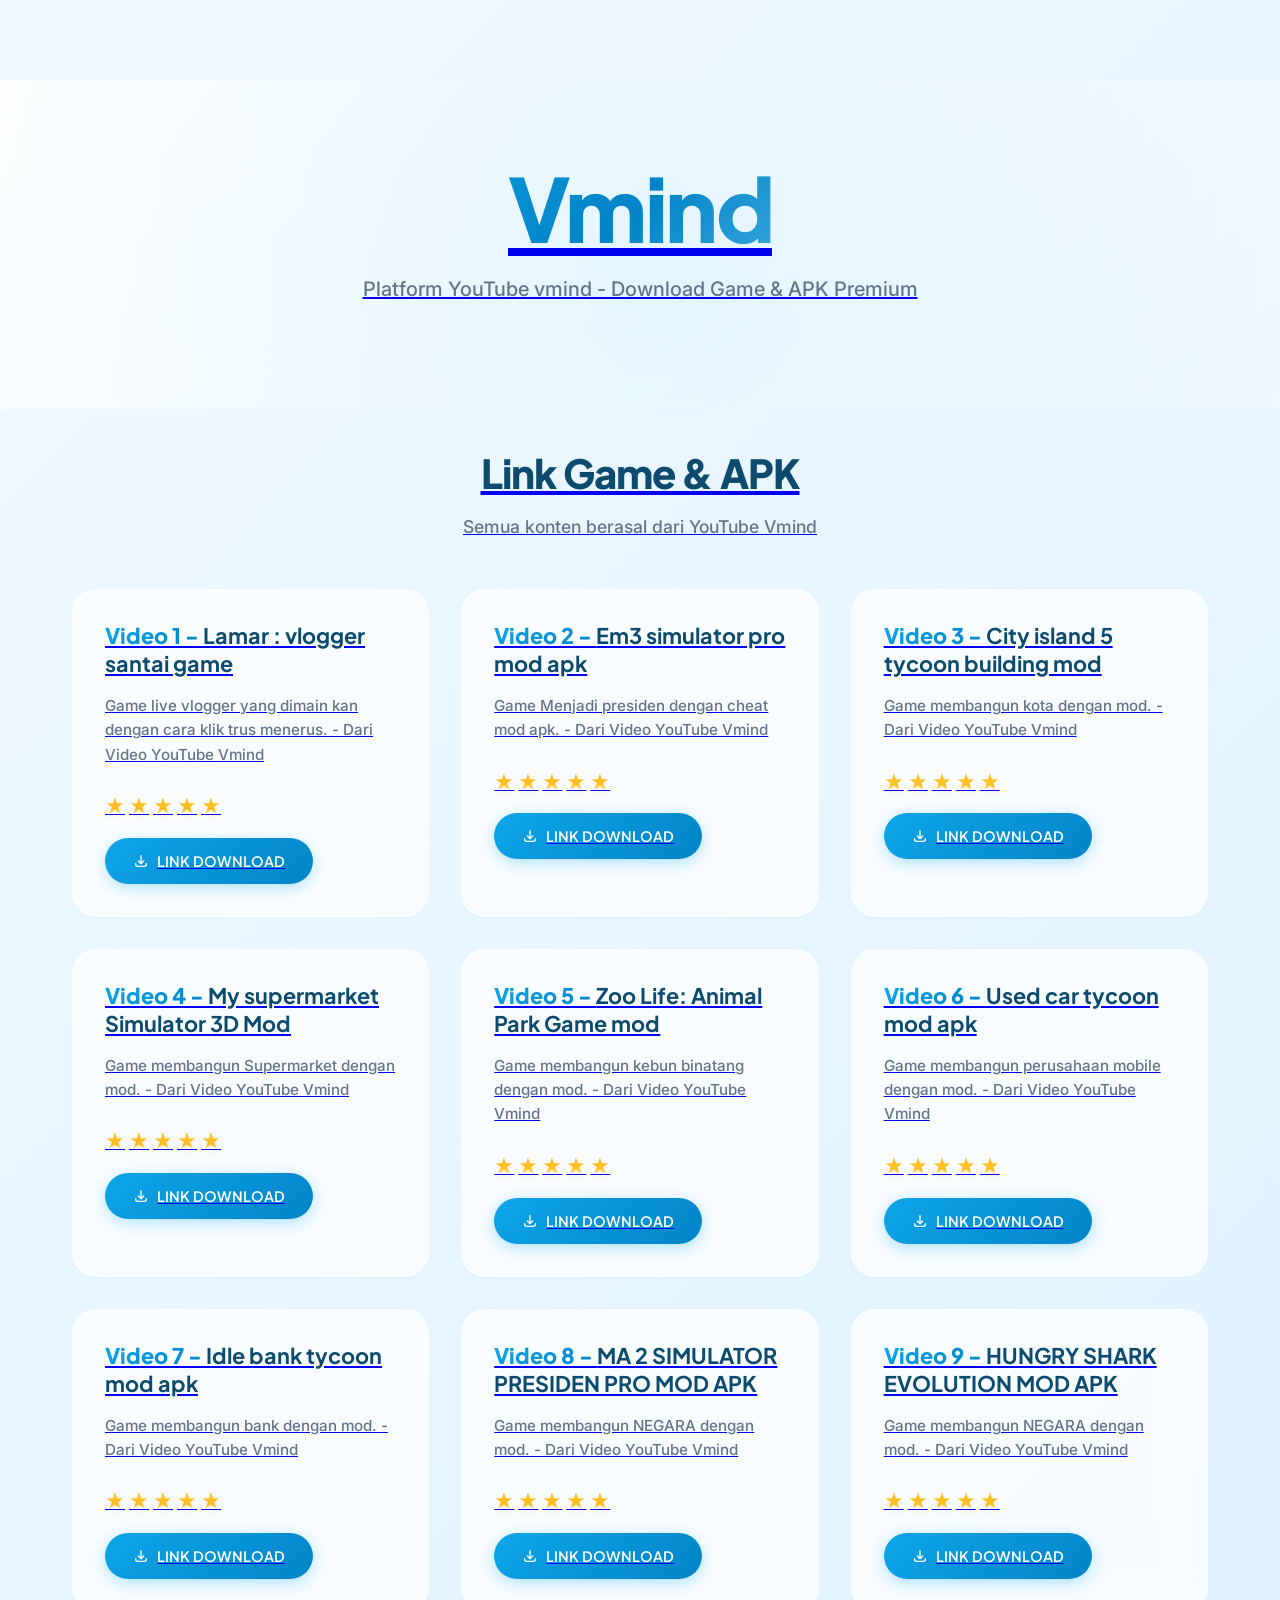
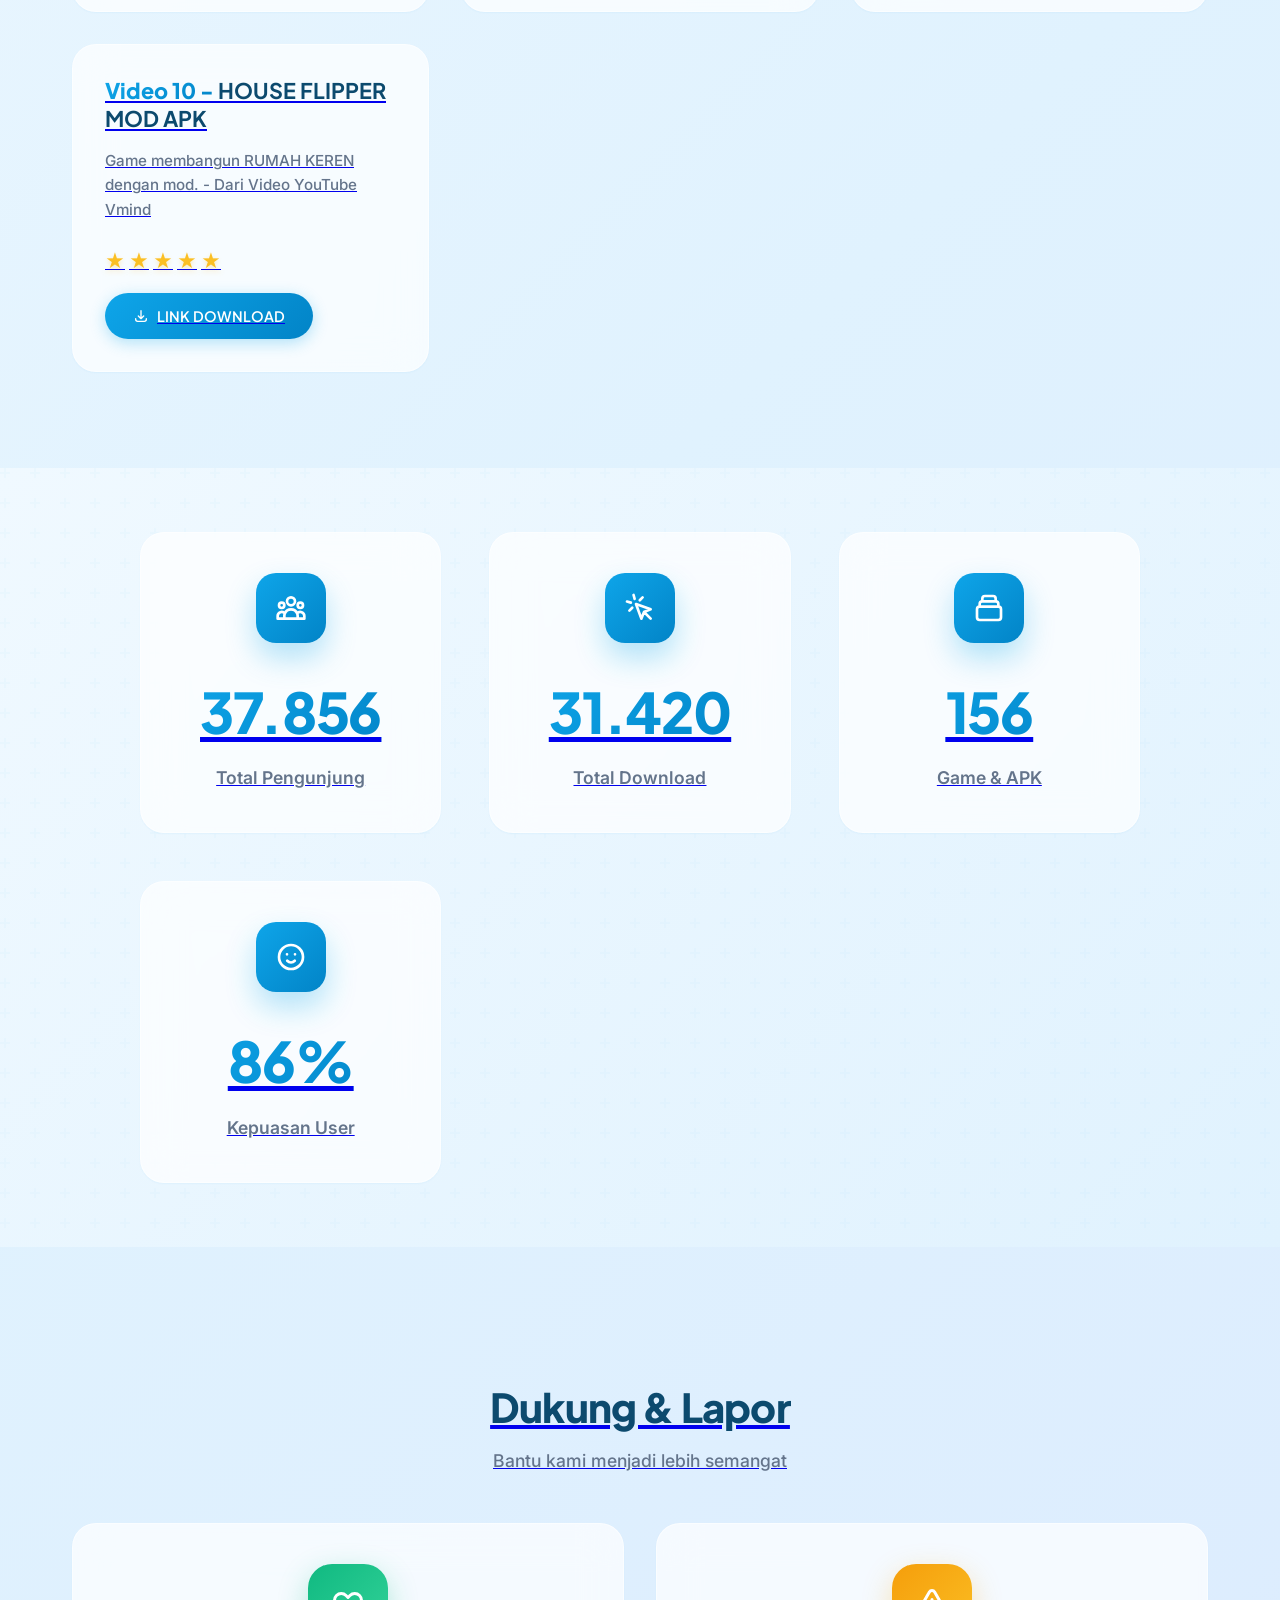
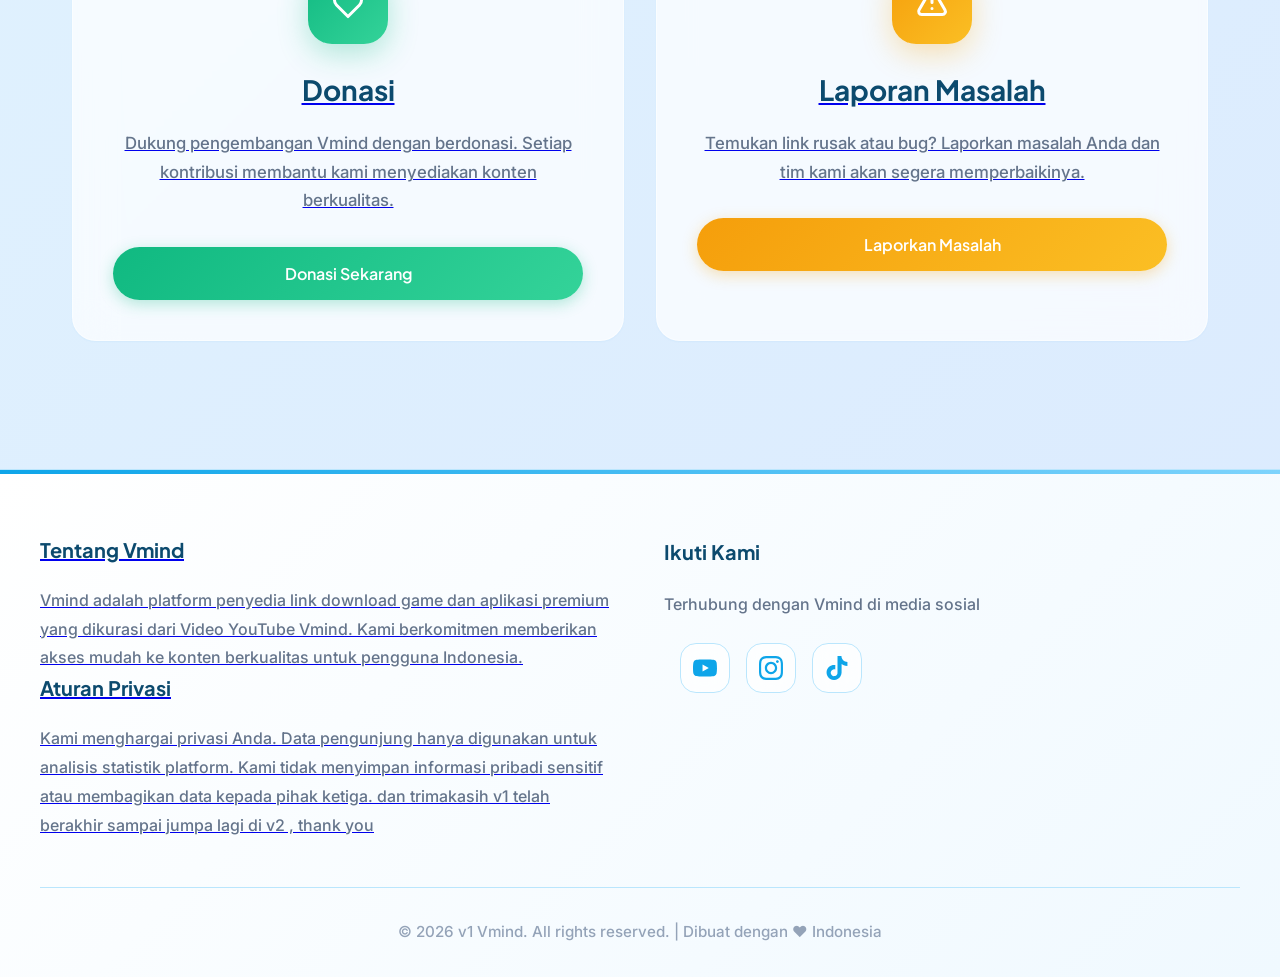
==== commit b5dad7e1: "Update index.html" ====
--- a/index.html
+++ b/index.html
@@ -999,7 +999,7 @@
 </style>
 </head>
 <body>
-    <a href="Utama.html" #Utama.html>
+    <a href="Utama.html" #Utama.html> 
     <!-- Main Content -->
     <main class="main-content">
         <!-- Home Page -->
@@ -1482,8 +1482,7 @@
     });
 });
 </script>
-
-        
+        <a href="Utama.html" #Utama.html   ></a>
 
 </body>
 </html>
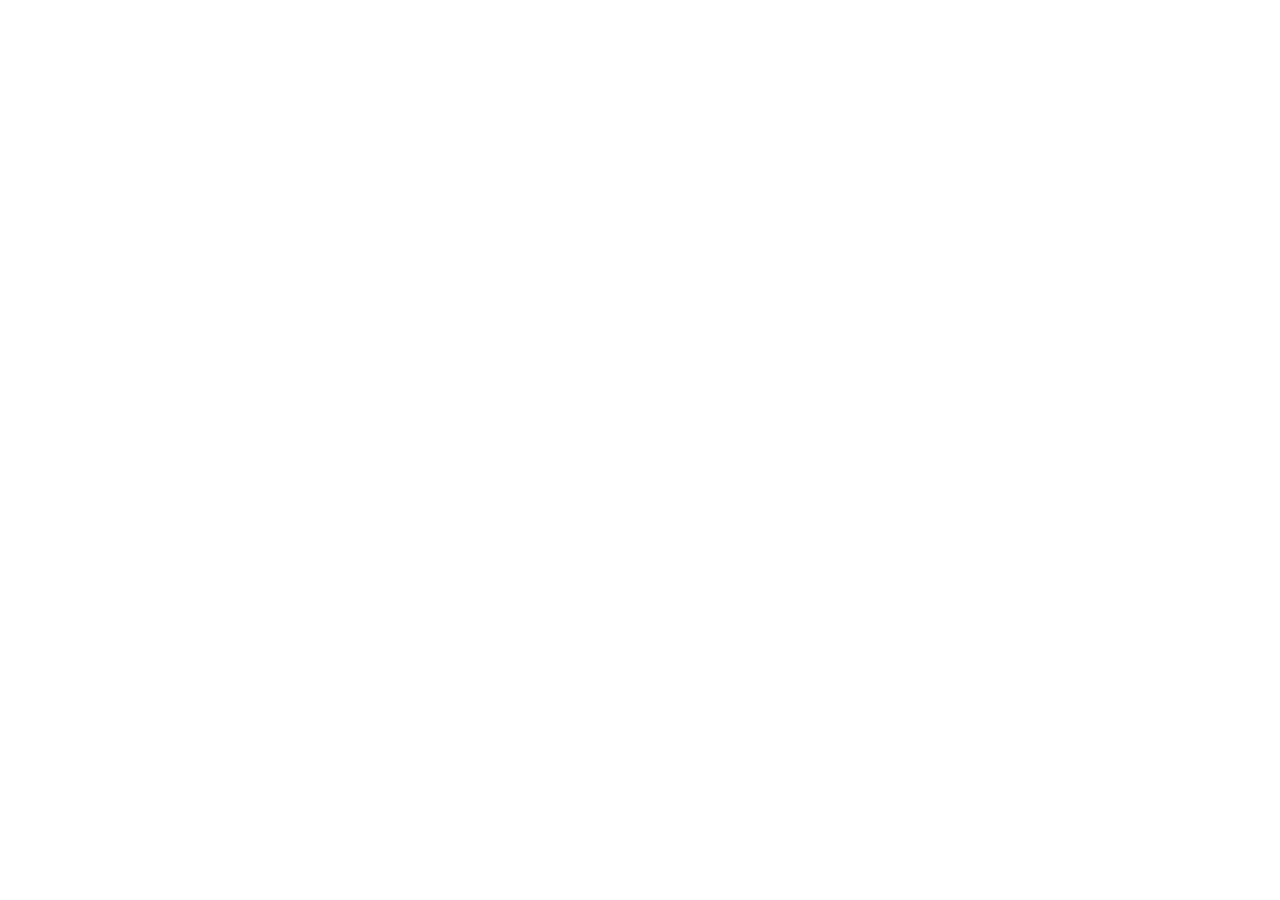
==== commit a36abd93: "Rename Utama.html to index.html" ====
--- a/index.html
+++ b/index.html
@@ -1,1488 +1,11 @@
-<!DOCTYPE html>
-<html lang="id">
-<head>
-    <meta charset="UTF-8">
-    <meta name="viewport" content="width=device-width, initial-scale=1.0">
-    <title>Vmind - Game & APK Provider</title>
-    <link rel="preconnect" href="https://fonts.googleapis.com">
-    <link rel="preconnect" href="https://fonts.gstatic.com" crossorigin>
-    <link href="https://fonts.googleapis.com/css2?family=Plus+Jakarta+Sans:wght@400;500;600;700;800&family=Inter:wght@300;400;500;600;700&display=swap" rel="stylesheet">
-
-    <script>
-  atOptions = {
-    'key' : 'ae40095b298ac1cc54071d02d2fef238',
-    'format' : 'iframe',
-    'height' : 60,
-    'width' : 468,
-    'params' : {}
-  };
-</script>
-<script src="https://accumulaterehearsehealing.com/ae40095b298ac1cc54071d02d2fef238/invoke.js"></script>
-
-<script>
-  atOptions = {
-    'key' : '064ebfc822a1f6373627eeafbee2678a',
-    'format' : 'iframe',
-    'height' : 250,
-    'width' : 300,
-    'params' : {}
-  };
-</script>
-<script src="https://accumulaterehearsehealing.com/064ebfc822a1f6373627eeafbee2678a/invoke.js"></script>
-    
-<script src="https://accumulaterehearsehealing.com/af/48/1d/af481d2324aca0e94760fa5b1d337715.js"></script>
-    
-<script src="https://accumulaterehearsehealing.com/wa7yad64?key=1a96da640e277ef99d77810620225a46"></script>
-    
-    
-<style>
-    * {
-    margin: 0;
-    padding: 0;
-    box-sizing: border-box;
-}
-
-:root {
-    --primary-blue: #0ea5e9;
-    --primary-dark: #0284c7;
-    --primary-light: #38bdf8;
-    --accent-blue: #7dd3fc;
-    --bg-white: #ffffff;
-    --bg-light: #f0f9ff;
-    --bg-gray: #e0f2fe;
-    --text-dark: #0c4a6e;
-    --text-gray: #64748b;
-    --text-light: #94a3b8;
-    --border-light: #bae6fd;
-    --shadow-sm: 0 1px 2px 0 rgb(14 165 233 / 0.05);
-    --shadow-md: 0 4px 6px -1px rgb(14 165 233 / 0.1), 0 2px 4px -2px rgb(14 165 233 / 0.1);
-    --shadow-lg: 0 10px 15px -3px rgb(14 165 233 / 0.15), 0 4px 6px -4px rgb(14 165 233 / 0.1);
-    --shadow-xl: 0 20px 25px -5px rgb(14 165 233 / 0.15), 0 8px 10px -6px rgb(14 165 233 / 0.1);
-    --glass-bg: rgba(255, 255, 255, 0.7);
-    --glass-border: rgba(255, 255, 255, 0.5);
-}
-
-body {
-    font-family: 'Inter', -apple-system, BlinkMacSystemFont, sans-serif;
-    background: linear-gradient(135deg, #f0f9ff 0%, #e0f2fe 50%, #dbeafe 100%);
-    color: var(--text-dark);
-    line-height: 1.6;
-    overflow-x: hidden;
-    min-height: 100vh;
-}
-
-/* Modern Navigation */
-.navbar {
-    position: fixed;
-    top: 0;
-    left: 0;
-    right: 0;
-    background: var(--glass-bg);
-    backdrop-filter: blur(20px);
-    -webkit-backdrop-filter: blur(20px);
-    border-bottom: 1px solid var(--glass-border);
-    z-index: 1000;
-    padding: 1rem 0;
-    transition: all 0.3s ease;
-}
-
-.nav-container {
-    max-width: 1200px;
-    margin: 0 auto;
-    padding: 0 2rem;
-    display: flex;
-    justify-content: space-between;
-    align-items: center;
-}
-
-.logo {
-    font-family: 'Plus Jakarta Sans', sans-serif;
-    font-size: 2rem;
-    font-weight: 800;
-    background: linear-gradient(135deg, var(--primary-blue), var(--primary-dark));
-    -webkit-background-clip: text;
-    -webkit-text-fill-color: transparent;
-    background-clip: text;
-    cursor: pointer;
-    transition: transform 0.3s ease;
-    letter-spacing: -0.02em;
-}
-
-.logo:hover {
-    transform: scale(1.05) rotate(-2deg);
-}
-
-/* Main Content */
-.main-content {
-    margin-top: 80px;
-    min-height: calc(100vh - 80px);
-}
-
-.page-section {
-    display: none;
-    animation: fadeIn 0.5s ease;
-}
-
-.page-section.active {
-    display: block;
-}
-
-@keyframes fadeIn {
-    from { opacity: 0; transform: translateY(20px); }
-    to { opacity: 1; transform: translateY(0); }
-}
-
-/* Modern Hero Section */
-.hero {
-    background: linear-gradient(135deg, var(--bg-white) 0%, var(--bg-light) 100%);
-    padding: 5rem 2rem 4rem;
-    text-align: center;
-    position: relative;
-    overflow: hidden;
-}
-
-.hero::before {
-    content: '';
-    position: absolute;
-    top: -50%;
-    left: -50%;
-    width: 200%;
-    height: 200%;
-    background: radial-gradient(circle, rgba(14, 165, 233, 0.08) 0%, transparent 60%);
-    animation: pulse 20s ease-in-out infinite;
-}
-
-@keyframes pulse {
-    0%, 100% { transform: scale(1) rotate(0deg); }
-    50% { transform: scale(1.1) rotate(5deg); }
-}
-
-.hero-content {
-    position: relative;
-    z-index: 1;
-    max-width: 800px;
-    margin: 0 auto;
-}
-
-.hero h1 {
-    font-family: 'Plus Jakarta Sans', sans-serif;
-    font-size: clamp(3rem, 8vw, 5.5rem);
-    font-weight: 800;
-    background: linear-gradient(135deg, var(--primary-blue), var(--primary-dark), var(--accent-blue));
-    -webkit-background-clip: text;
-    -webkit-text-fill-color: transparent;
-    background-clip: text;
-    margin-bottom: 1rem;
-    letter-spacing: -0.03em;
-    line-height: 1.1;
-}
-
-.hero-subtitle {
-    font-size: 1.25rem;
-    color: var(--text-gray);
-    margin-bottom: 2.5rem;
-    max-width: 600px;
-    margin-left: auto;
-    margin-right: auto;
-    font-weight: 500;
-}
-
-/* Floating Bubbles Animation */
-.bubbles {
-    position: absolute;
-    width: 100%;
-    height: 100%;
-    overflow: hidden;
-    top: 0;
-    left: 0;
-    pointer-events: none;
-}
-
-.bubble {
-    position: absolute;
-    bottom: -100px;
-    background: linear-gradient(135deg, var(--primary-light), var(--accent-blue));
-    border-radius: 50%;
-    opacity: 0.4;
-    animation: rise 15s infinite ease-in;
-    box-shadow: 0 0 20px rgba(14, 165, 233, 0.3);
-}
-
-.bubble:nth-child(1) { width: 40px; height: 40px; left: 10%; animation-duration: 12s; animation-delay: 0s; }
-.bubble:nth-child(2) { width: 20px; height: 20px; left: 20%; animation-duration: 15s; animation-delay: 2s; }
-.bubble:nth-child(3) { width: 50px; height: 50px; left: 35%; animation-duration: 18s; animation-delay: 4s; }
-.bubble:nth-child(4) { width: 25px; height: 25px; left: 50%; animation-duration: 14s; animation-delay: 1s; }
-.bubble:nth-child(5) { width: 35px; height: 35px; left: 65%; animation-duration: 16s; animation-delay: 3s; }
-.bubble:nth-child(6) { width: 15px; height: 15px; left: 80%; animation-duration: 13s; animation-delay: 5s; }
-.bubble:nth-child(7) { width: 45px; height: 45px; left: 90%; animation-duration: 17s; animation-delay: 2s; }
-
-@keyframes rise {
-    0% {
-        bottom: -100px;
-        transform: translateX(0) scale(1);
-        opacity: 0.4;
-    }
-    50% {
-        opacity: 0.6;
-        transform: translateX(100px) scale(1.1);
-    }
-    100% {
-        bottom: 100vh;
-        transform: translateX(-200px) scale(0.8);
-        opacity: 0;
-    }
-}
-
-/* Games Section */
-.games-section {
-    padding: 2rem;
-    max-width: 1200px;
-    margin: 0 auto;
-}
-
-.section-header {
-    text-align: center;
-    margin-bottom: 3rem;
-}
-
-.section-header h2 {
-    font-family: 'Plus Jakarta Sans', sans-serif;
-    font-size: 2.5rem;
-    font-weight: 800;
-    color: var(--text-dark);
-    margin-bottom: 0.5rem;
-    letter-spacing: -0.02em;
-}
-
-.section-header p {
-    color: var(--text-gray);
-    font-size: 1.1rem;
-    font-weight: 500;
-}
-
-/* Modern Games Grid */
-.games-grid {
-    display: grid;
-    grid-template-columns: repeat(auto-fill, minmax(350px, 1fr));
-    gap: 2rem;
-}
-
-.game-card {
-    background: var(--glass-bg);
-    backdrop-filter: blur(20px);
-    border-radius: 24px;
-    padding: 2rem;
-    border: 1px solid var(--glass-border);
-    transition: all 0.4s cubic-bezier(0.4, 0, 0.2, 1);
-    position: relative;
-    overflow: hidden;
-    box-shadow: var(--shadow-sm);
-}
-
-.game-card::before {
-    content: '';
-    position: absolute;
-    top: 0;
-    left: 0;
-    right: 0;
-    height: 4px;
-    background: linear-gradient(90deg, var(--primary-blue), var(--accent-blue));
-    transform: scaleX(0);
-    transition: transform 0.4s ease;
-}
-
-.game-card:hover {
-    transform: translateY(-8px) scale(1.02);
-    box-shadow: var(--shadow-xl);
-    border-color: var(--primary-blue);
-    background: rgba(255, 255, 255, 0.9);
-}
-
-.game-card:hover::before {
-    transform: scaleX(1);
-}
-
-.game-header {
-    margin-bottom: 1rem;
-}
-
-.game-title {
-    font-family: 'Plus Jakarta Sans', sans-serif;
-    font-size: 1.35rem;
-    font-weight: 700;
-    color: var(--text-dark);
-    margin-bottom: 0.75rem;
-    line-height: 1.3;
-}
-
-.game-prefix {
-    color: var(--primary-blue);
-    font-weight: 800;
-    background: linear-gradient(135deg, var(--primary-blue), var(--primary-dark));
-    -webkit-background-clip: text;
-    -webkit-text-fill-color: transparent;
-}
-
-.game-desc {
-    color: var(--text-gray);
-    font-size: 0.95rem;
-    margin-bottom: 1.5rem;
-    line-height: 1.6;
-    font-weight: 500;
-}
-
-.game-meta {
-    display: flex;
-    justify-content: space-between;
-    align-items: center;
-    flex-wrap: wrap;
-    gap: 1rem;
-}
-
-.rating {
-    display: flex;
-    gap: 0.25rem;
-}
-
-.star {
-    color: #fbbf24;
-    font-size: 1.2rem;
-    text-shadow: 0 2px 4px rgba(251, 191, 36, 0.3);
-}
-
-.star.empty {
-    color: var(--border-light);
-    text-shadow: none;
-}
-
-/* Modern Download Button */
-.download-btn {
-    background: linear-gradient(135deg, var(--primary-blue), var(--primary-dark));
-    color: white;
-    border: none;
-    padding: 0.875rem 1.75rem;
-    border-radius: 50px;
-    font-weight: 600;
-    font-family: 'Plus Jakarta Sans', sans-serif;
-    cursor: pointer;
-    transition: all 0.3s ease;
-    display: flex;
-    align-items: center;
-    gap: 0.5rem;
-    font-size: 0.9rem;
-    box-shadow: 0 4px 15px rgba(14, 165, 233, 0.3);
-    position: relative;
-    overflow: hidden;
-}
-
-.download-btn::before {
-    content: '';
-    position: absolute;
-    top: 0;
-    left: -100%;
-    width: 100%;
-    height: 100%;
-    background: linear-gradient(90deg, transparent, rgba(255,255,255,0.3), transparent);
-    transition: left 0.5s;
-}
-
-.download-btn:hover::before {
-    left: 100%;
-}
-
-.download-btn:hover {
-    transform: scale(1.05) translateY(-2px);
-    box-shadow: 0 8px 25px rgba(14, 165, 233, 0.4);
-}
-
-.no-results {
-    text-align: center;
-    padding: 4rem 2rem;
-    color: var(--text-gray);
-}
-
-.no-results-icon {
-    font-size: 4rem;
-    margin-bottom: 1rem;
-    opacity: 0.5;
-}
-
-/* Stats Section - BIG NUMBERS */
-.stats-section {
-    padding: 4rem 2rem;
-    background: linear-gradient(135deg, var(--bg-light), var(--bg-gray));
-    margin: 4rem 0;
-    position: relative;
-    overflow: hidden;
-}
-
-.stats-section::before {
-    content: '';
-    position: absolute;
-    top: 0;
-    left: 0;
-    right: 0;
-    bottom: 0;
-    background: url("data:image/svg+xml,%3Csvg width='60' height='60' viewBox='0 0 60 60' xmlns='http://www.w3.org/2000/svg'%3E%3Cg fill='none' fill-rule='evenodd'%3E%3Cg fill='%230ea5e9' fill-opacity='0.05'%3E%3Cpath d='M36 34v-4h-2v4h-4v2h4v4h2v-4h4v-2h-4zm0-30V0h-2v4h-4v2h4v4h2V6h4V4h-4zM6 34v-4H4v4H0v2h4v4h2v-4h4v-2H6zM6 4V0H4v4H0v2h4v4h2V6h4V4H6z'/%3E%3C/g%3E%3C/g%3E%3C/svg%3E");
-    opacity: 0.5;
-}
-
-.stats-grid {
-    display: grid;
-    grid-template-columns: repeat(auto-fit, minmax(250px, 1fr));
-    gap: 3rem;
-    max-width: 1000px;
-    margin: 0 auto;
-    position: relative;
-    z-index: 1;
-}
-
-.stat-card {
-    background: var(--glass-bg);
-    backdrop-filter: blur(20px);
-    border-radius: 24px;
-    padding: 2.5rem;
-    text-align: center;
-    border: 1px solid var(--glass-border);
-    transition: all 0.3s ease;
-    box-shadow: var(--shadow-sm);
-}
-
-.stat-card:hover {
-    transform: translateY(-8px);
-    box-shadow: var(--shadow-lg);
-}
-
-.stat-icon {
-    width: 70px;
-    height: 70px;
-    background: linear-gradient(135deg, var(--primary-blue), var(--primary-dark));
-    border-radius: 20px;
-    display: flex;
-    align-items: center;
-    justify-content: center;
-    margin: 0 auto 1.5rem;
-    color: white;
-    box-shadow: 0 15px 30px rgba(14, 165, 233, 0.3);
-}
-
-.stat-icon svg {
-    width: 32px;
-    height: 32px;
-}
-
-/* BIG NUMBERS STYLE */
-.stat-value {
-    font-family: 'Plus Jakarta Sans', sans-serif;
-    font-size: 3.5rem;
-    font-weight: 800;
-    color: var(--text-dark);
-    margin-bottom: 0.5rem;
-    background: linear-gradient(135deg, var(--primary-blue), var(--primary-dark));
-    -webkit-background-clip: text;
-    -webkit-text-fill-color: transparent;
-    letter-spacing: -0.02em;
-}
-
-.stat-label {
-    color: var(--text-gray);
-    font-weight: 600;
-    font-size: 1.1rem;
-}
-
-/* Features Section */
-.features-section {
-    padding: 4rem 2rem;
-    max-width: 1200px;
-    margin: 0 auto;
-}
-
-.features-header {
-    text-align: center;
-    margin-bottom: 3rem;
-}
-
-.features-header h2 {
-    font-family: 'Plus Jakarta Sans', sans-serif;
-    font-size: 2.5rem;
-    font-weight: 800;
-    color: var(--text-dark);
-    margin-bottom: 0.5rem;
-    letter-spacing: -0.02em;
-}
-
-.features-header p {
-    color: var(--text-gray);
-    font-size: 1.1rem;
-    font-weight: 500;
-}
-
-.features-grid {
-    display: grid;
-    grid-template-columns: repeat(auto-fit, minmax(350px, 1fr));
-    gap: 2rem;
-}
-
-.feature-card {
-    background: var(--glass-bg);
-    backdrop-filter: blur(20px);
-    border-radius: 24px;
-    padding: 2.5rem;
-    border: 1px solid var(--glass-border);
-    transition: all 0.4s cubic-bezier(0.4, 0, 0.2, 1);
-    cursor: pointer;
-    text-align: center;
-    box-shadow: var(--shadow-sm);
-    position: relative;
-    overflow: hidden;
-}
-
-.feature-card::after {
-    content: '';
-    position: absolute;
-    bottom: 0;
-    left: 0;
-    right: 0;
-    height: 4px;
-    background: linear-gradient(90deg, var(--primary-blue), var(--accent-blue));
-    transform: scaleX(0);
-    transition: transform 0.4s ease;
-}
-
-.feature-card:hover {
-    transform: translateY(-8px);
-    box-shadow: var(--shadow-xl);
-    border-color: var(--primary-blue);
-    background: rgba(255, 255, 255, 0.95);
-}
-
-.feature-card:hover::after {
-    transform: scaleX(1);
-}
-
-.feature-icon {
-    width: 80px;
-    height: 80px;
-    border-radius: 24px;
-    display: flex;
-    align-items: center;
-    justify-content: center;
-    margin: 0 auto 1.5rem;
-    transition: all 0.4s ease;
-    position: relative;
-    overflow: hidden;
-}
-
-.feature-card.donate .feature-icon {
-    background: linear-gradient(135deg, #10b981, #34d399);
-    box-shadow: 0 10px 30px rgba(16, 185, 129, 0.3);
-}
-
-.feature-card.report .feature-icon {
-    background: linear-gradient(135deg, #f59e0b, #fbbf24);
-    box-shadow: 0 10px 30px rgba(245, 158, 11, 0.3);
-}
-
-.feature-card:hover .feature-icon {
-    transform: scale(1.1) rotate(5deg);
-}
-
-.feature-icon svg {
-    width: 36px;
-    height: 36px;
-    color: white;
-}
-
-.feature-title {
-    font-family: 'Plus Jakarta Sans', sans-serif;
-    font-size: 1.75rem;
-    font-weight: 700;
-    color: var(--text-dark);
-    margin-bottom: 1rem;
-}
-
-.feature-desc {
-    color: var(--text-gray);
-    margin-bottom: 2rem;
-    line-height: 1.7;
-    font-size: 1.05rem;
-    font-weight: 500;
-}
-
-.feature-btn {
-    background: var(--bg-gray);
-    color: var(--text-dark);
-    border: none;
-    padding: 1rem 2.5rem;
-    border-radius: 50px;
-    font-weight: 600;
-    font-family: 'Plus Jakarta Sans', sans-serif;
-    cursor: pointer;
-    transition: all 0.3s ease;
-    width: 100%;
-    font-size: 1rem;
-    box-shadow: var(--shadow-sm);
-}
-
-.feature-card.donate .feature-btn {
-    background: linear-gradient(135deg, #10b981, #34d399);
-    color: white;
-    box-shadow: 0 4px 15px rgba(16, 185, 129, 0.3);
-}
-
-.feature-card.report .feature-btn {
-    background: linear-gradient(135deg, #f59e0b, #fbbf24);
-    color: white;
-    box-shadow: 0 4px 15px rgba(245, 158, 11, 0.3);
-}
-
-.feature-btn:hover {
-    transform: scale(1.02);
-    box-shadow: var(--shadow-md);
-}
-
-/* Detail Page Styles */
-.detail-container {
-    max-width: 800px;
-    margin: 0 auto;
-    padding: 2rem;
-}
-
-.detail-card {
-    background: var(--glass-bg);
-    backdrop-filter: blur(20px);
-    border-radius: 32px;
-    padding: 3rem;
-    border: 1px solid var(--glass-border);
-    box-shadow: var(--shadow-xl);
-    text-align: center;
-}
-
-.detail-icon {
-    width: 120px;
-    height: 120px;
-    background: linear-gradient(135deg, var(--primary-blue), var(--accent-blue));
-    border-radius: 32px;
-    display: flex;
-    align-items: center;
-    justify-content: center;
-    margin: 0 auto 2rem;
-    box-shadow: 0 20px 40px rgba(14, 165, 233, 0.3);
-    animation: float 3s ease-in-out infinite;
-}
-
-@keyframes float {
-    0%, 100% { transform: translateY(0px); }
-    50% { transform: translateY(-10px); }
-}
-
-.detail-icon svg {
-    width: 60px;
-    height: 60px;
-    color: white;
-}
-
-.detail-title {
-    font-family: 'Plus Jakarta Sans', sans-serif;
-    font-size: 2.5rem;
-    font-weight: 800;
-    color: var(--text-dark);
-    margin-bottom: 1rem;
-    letter-spacing: -0.02em;
-}
-
-.detail-desc {
-    color: var(--text-gray);
-    font-size: 1.2rem;
-    margin-bottom: 2rem;
-    line-height: 1.6;
-    font-weight: 500;
-}
-
-.detail-meta {
-    display: flex;
-    justify-content: center;
-    gap: 2rem;
-    margin-bottom: 2rem;
-    flex-wrap: wrap;
-}
-
-.detail-meta-item {
-    display: flex;
-    align-items: center;
-    gap: 0.5rem;
-    color: var(--text-gray);
-    font-weight: 600;
-    background: var(--bg-light);
-    padding: 0.75rem 1.5rem;
-    border-radius: 50px;
-}
-
-.detail-meta-item svg {
-    width: 20px;
-    height: 20px;
-    color: var(--primary-blue);
-}
-
-.countdown-box {
-    background: linear-gradient(135deg, var(--primary-blue), var(--primary-dark));
-    color: white;
-    padding: 1.5rem;
-    border-radius: 20px;
-    margin: 2rem 0;
-    font-family: 'Plus Jakarta Sans', sans-serif;
-}
-
-.countdown-text {
-    font-size: 1.1rem;
-    font-weight: 600;
-    margin-bottom: 0.5rem;
-    opacity: 0.9;
-}
-
-.countdown-timer {
-    font-size: 2rem;
-    font-weight: 800;
-}
-
-.detail-actions {
-    display: flex;
-    gap: 1rem;
-    justify-content: center;
-    flex-wrap: wrap;
-}
-
-.btn-primary {
-    background: linear-gradient(135deg, var(--primary-blue), var(--primary-dark));
-    color: white;
-    border: none;
-    padding: 1rem 2.5rem;
-    border-radius: 50px;
-    font-weight: 700;
-    font-family: 'Plus Jakarta Sans', sans-serif;
-    cursor: pointer;
-    transition: all 0.3s ease;
-    display: flex;
-    align-items: center;
-    gap: 0.5rem;
-    font-size: 1.1rem;
-    box-shadow: 0 10px 30px rgba(14, 165, 233, 0.3);
-}
-
-.btn-primary:hover:not(:disabled) {
-    transform: translateY(-3px);
-    box-shadow: 0 15px 40px rgba(14, 165, 233, 0.4);
-}
-
-.btn-primary:disabled {
-    opacity: 0.6;
-    cursor: not-allowed;
-    filter: grayscale(0.5);
-}
-
-.btn-secondary {
-    background: var(--bg-gray);
-    color: var(--text-dark);
-    border: 2px solid var(--border-light);
-    padding: 1rem 2.5rem;
-    border-radius: 50px;
-    font-weight: 600;
-    font-family: 'Plus Jakarta Sans', sans-serif;
-    cursor: pointer;
-    transition: all 0.3s ease;
-    display: flex;
-    align-items: center;
-    gap: 0.5rem;
-    font-size: 1.1rem;
-}
-
-.btn-secondary:hover {
-    background: var(--primary-blue);
-    color: white;
-    border-color: var(--primary-blue);
-    transform: translateY(-3px);
-}
-
-/* Modern Footer */
-.footer {
-    background: linear-gradient(135deg, var(--bg-white), var(--bg-light));
-    border-top: 1px solid var(--border-light);
-    padding: 4rem 2rem 2rem;
-    margin-top: 4rem;
-    position: relative;
-    overflow: hidden;
-}
-
-.footer::before {
-    content: '';
-    position: absolute;
-    top: 0;
-    left: 0;
-    right: 0;
-    height: 4px;
-    background: linear-gradient(90deg, var(--primary-blue), var(--accent-blue));
-}
-
-.footer-container {
-    max-width: 1200px;
-    margin: 0 auto;
-}
-
-.footer-grid {
-    display: grid;
-    grid-template-columns: repeat(auto-fit, minmax(250px, 1fr));
-    gap: 3rem;
-    margin-bottom: 3rem;
-}
-
-.footer-section h3 {
-    font-family: 'Plus Jakarta Sans', sans-serif;
-    font-size: 1.25rem;
-    font-weight: 700;
-    color: var(--text-dark);
-    margin-bottom: 1.25rem;
-}
-
-.footer-section p, .footer-section a {
-    color: var(--text-gray);
-    text-decoration: none;
-    line-height: 1.8;
-    font-size: 1rem;
-    transition: all 0.3s ease;
-    font-weight: 500;
-}
-
-.footer-section a:hover {
-    color: var(--primary-blue);
-    transform: translateX(4px);
-    display: inline-block;
-}
-
-.social-links {
-    display: flex;
-    gap: 1rem;
-    margin-top: 1.5rem;
-}
-
-.social-link {
-    width: 50px;
-    height: 50px;
-    background: var(--glass-bg);
-    border-radius: 16px;
-    display: flex;
-    align-items: center;
-    justify-content: center;
-    transition: all 0.3s ease;
-    border: 1px solid var(--border-light);
-    backdrop-filter: blur(10px);
-}
-
-.social-link:hover {
-    background: var(--primary-blue);
-    border-color: var(--primary-blue);
-    transform: translateY(-5px) scale(1.1);
-    box-shadow: 0 10px 25px rgba(14, 165, 233, 0.3);
-}
-
-.social-link:hover svg {
-    color: white;
-}
-
-.social-link svg {
-    width: 24px;
-    height: 24px;
-    color: var(--primary-blue);
-    transition: all 0.3s ease;
-}
-
-.footer-bottom {
-    text-align: center;
-    padding-top: 2rem;
-    border-top: 1px solid var(--border-light);
-    color: var(--text-light);
-    font-size: 0.95rem;
-    font-weight: 500;
-}
-
-/* Modern Toast Notification */
-.toast {
-    position: fixed;
-    bottom: 2rem;
-    right: 2rem;
-    background: linear-gradient(135deg, var(--text-dark), #1e293b);
-    color: white;
-    padding: 1.25rem 2rem;
-    border-radius: 16px;
-    box-shadow: 0 20px 40px rgba(0, 0, 0, 0.2);
-    transform: translateY(100px) scale(0.9);
-    opacity: 0;
-    transition: all 0.4s cubic-bezier(0.4, 0, 0.2, 1);
-    z-index: 2000;
-    font-weight: 600;
-    font-family: 'Plus Jakarta Sans', sans-serif;
-    backdrop-filter: blur(10px);
-    border: 1px solid rgba(255,255,255,0.1);
-}
-
-.toast.show {
-    transform: translateY(0) scale(1);
-    opacity: 1;
-}
-
-/* Responsive */
-@media (max-width: 768px) {
-    .nav-container {
-        padding: 0 1rem;
-    }
-
-    .hero {
-        padding: 4rem 1rem 3rem;
-    }
-
-    .games-section, .features-section {
-        padding: 1rem;
-    }
-
-    .games-grid, .features-grid {
-        grid-template-columns: 1fr;
-        gap: 1.5rem;
-    }
-
-    .game-meta {
-        flex-direction: column;
-        align-items: flex-start;
-    }
-
-    .stats-grid {
-        grid-template-columns: 1fr;
-        gap: 1.5rem;
-    }
-
-    .stat-value {
-        font-size: 2.5rem;
-    }
-
-    .footer-grid {
-        grid-template-columns: 1fr;
-        text-align: center;
-        gap: 2rem;
-    }
-
-    .social-links {
-        justify-content: center;
-    }
-
-    .toast {
-        left: 1rem;
-        right: 1rem;
-        bottom: 1rem;
-    }
-
-    .detail-card {
-        padding: 2rem 1.5rem;
-    }
-
-    .detail-title {
-        font-size: 1.75rem;
-    }
-
-    .detail-actions {
-        flex-direction: column;
-    }
-
-    .btn-primary, .btn-secondary {
-        width: 100%;
-        justify-content: center;
-    }
-}
-
-</style>
-</head>
-<body>
-    <a href="Utama.html" #Utama.html> 
-    <!-- Main Content -->
-    <main class="main-content">
-        <!-- Home Page -->
-        <section id="home-page" class="page-section active">
-            <!-- Hero Section -->
-            <div class="hero">
-                <div class="bubbles">
-                    <div class="bubble"></div>
-                    <div class="bubble"></div>
-                    <div class="bubble"></div>
-                    <div class="bubble"></div>
-                    <div class="bubble"></div>
-                    <div class="bubble"></div>
-                    <div class="bubble"></div>
-                </div>
-                <div class="hero-content">
-                    <h1>Vmind</h1>
-                    <p class="hero-subtitle">
-                        Platform YouTube vmind - Download Game & APK Premium
-                    </p>
-                </div>
-            </div>
-
-            <!-- Games Section -->
-            <div class="games-section">
-                <div class="section-header">
-                    <h2>Link Game & APK</h2>
-                    <p>Semua konten berasal dari 
-                    YouTube Vmind</p>
-                </div>
-                
-                <div class="games-grid" id="gamesGrid">
-                    <!-- Games will be rendered here by JavaScript -->
-                </div>
-            </div>
-
-            <!-- Stats Section - BIG NUMBERS -->
-            <div class="stats-section">
-                <div class="stats-grid">
-                    <div class="stat-card">
-                        <div class="stat-icon">
-                            <svg fill="none" stroke="currentColor" viewBox="0 0 24 24">
-                                <path stroke-linecap="round" stroke-linejoin="round" stroke-width="2" d="M17 20h5v-2a3 3 0 00-5.356-1.857M17 20H7m10 0v-2c0-.656-.126-1.283-.356-1.857M7 20H2v-2a3 3 0 015.356-1.857M7 20v-2c0-.656.126-1.283.356-1.857m0 0a5.002 5.002 0 019.288 0M15 7a3 3 0 11-6 0 3 3 0 016 0zm6 3a2 2 0 11-4 0 2 2 0 014 0zM7 10a2 2 0 11-4 0 2 2 0 014 0z"></path>
-                            </svg>
-                        </div>
-                        <div class="stat-value" id="visitorCount">37.856</div>
-                        <div class="stat-label">Total Pengunjung</div>
-                    </div>
-                    
-                    <div class="stat-card">
-                        <div class="stat-icon">
-                            <svg fill="none" stroke="currentColor" viewBox="0 0 24 24">
-                                <path stroke-linecap="round" stroke-linejoin="round" stroke-width="2" d="M15 15l-2 5L9 9l11 4-5 2zm0 0l5 5M7.188 2.239l.777 2.897M5.136 7.965l-2.898-.777M13.95 4.05l-2.122 2.122m-5.657 5.656l-2.12 2.122"></path>
-                            </svg>
-                        </div>
-                        <div class="stat-value" id="clickCount">31.420</div>
-                        <div class="stat-label">Total Download</div>
-                    </div>
-
-                    <div class="stat-card">
-                        <div class="stat-icon">
-                            <svg fill="none" stroke="currentColor" viewBox="0 0 24 24">
-                                <path stroke-linecap="round" stroke-linejoin="round" stroke-width="2" d="M19 11H5m14 0a2 2 0 012 2v6a2 2 0 01-2 2H5a2 2 0 01-2-2v-6a2 2 0 012-2m14 0V9a2 2 0 00-2-2M5 11V9a2 2 0 012-2m0 0V5a2 2 0 012-2h6a2 2 0 012 2v2M7 7h10"></path>
-                            </svg>
-                        </div>
-                        <div class="stat-value">156</div>
-                        <div class="stat-label">Game & APK</div>
-                    </div>
-
-                    <div class="stat-card">
-                        <div class="stat-icon">
-                            <svg fill="none" stroke="currentColor" viewBox="0 0 24 24">
-                                <path stroke-linecap="round" stroke-linejoin="round" stroke-width="2" d="M14.828 14.828a4 4 0 01-5.656 0M9 10h.01M15 10h.01M21 12a9 9 0 11-18 0 9 9 0 0118 0z"></path>
-                            </svg>
-                        </div>
-                        <div class="stat-value">86%</div>
-                        <div class="stat-label">Kepuasan User</div>
-                    </div>
-                </div>
-            </div>
-
-            <!-- Features Section (Donasi & Laporan) -->
-            <div class="features-section">
-                <div class="features-header">
-                    <h2>Dukung & Lapor</h2>
-                    <p>Bantu kami menjadi lebih semangat</p>
-                </div>
-                <div class="features-grid">
-                    <div class="feature-card donate" onclick="handleDonate()">
-                        <div class="feature-icon">
-                            <svg fill="none" stroke="currentColor" viewBox="0 0 24 24">
-                                <path stroke-linecap="round" stroke-linejoin="round" stroke-width="2" d="M4.318 6.318a4.5 4.5 0 000 6.364L12 20.364l7.682-7.682a4.5 4.5 0 00-6.364-6.364L12 7.636l-1.318-1.318a4.5 4.5 0 00-6.364 0z"></path>
-                            </svg>
-                        </div>
-                        <h3 class="feature-title">Donasi</h3>
-                        <p class="feature-desc">
-                            Dukung pengembangan Vmind dengan berdonasi. Setiap kontribusi membantu kami menyediakan konten berkualitas.
-                        </p>
-                        <button class="feature-btn">Donasi Sekarang</button>
-                    </div>
-
-                    <div class="feature-card report" onclick="handleReport()">
-                        <div class="feature-icon">
-                            <svg fill="none" stroke="currentColor" viewBox="0 0 24 24">
-                                <path stroke-linecap="round" stroke-linejoin="round" stroke-width="2" d="M12 9v2m0 4h.01m-6.938 4h13.856c1.54 0 2.502-1.667 1.732-3L13.732 4c-.77-1.333-2.694-1.333-3.464 0L3.34 16c-.77 1.333.192 3 1.732 3z"></path>
-                            </svg>
-                        </div>
-                        <h3 class="feature-title">Laporan Masalah</h3>
-                        <p class="feature-desc">
-                            Temukan link rusak atau bug? Laporkan masalah Anda dan tim kami akan segera memperbaikinya.
-                        </p>
-                        <button class="feature-btn">Laporkan Masalah</button>
-                    </div>
-                </div>
-            </div>
-        </section>
-
-        <!-- Detail Page (Halaman ke-2) -->
-        <section id="detail-page" class="page-section">
-            <div class="detail-container">
-                <div class="detail-card">
-                    <div class="detail-icon">
-                        <svg fill="none" stroke="currentColor" viewBox="0 0 24 24">
-                            <path stroke-linecap="round" stroke-linejoin="round" stroke-width="2" d="M7 16a4 4 0 01-.88-7.903A5 5 0 1115.9 6L16 6a5 5 0 011 9.9M15 13l-3-3m0 0l-3 3m3-3v12"></path>
-                        </svg>
-                    </div>
-                    <h1 class="detail-title" id="detailTitle">Game Title</h1>
-                    <p class="detail-desc" id="detailDesc">Deskripsi game akan muncul di sini</p>
-                    
-                    <div class="detail-meta">
-                        <div class="detail-meta-item">
-                            <svg fill="none" stroke="currentColor" viewBox="0 0 24 24">
-                                <path stroke-linecap="round" stroke-linejoin="round" stroke-width="2" d="M11.049 2.927c.3-.921 1.603-.921 1.902 0l1.519 4.674a1 1 0 00.95.69h4.915c.969 0 1.371 1.24.588 1.81l-3.976 2.888a1 1 0 00-.363 1.118l1.518 4.674c.3.922-.755 1.688-1.538 1.118l-3.976-2.888a1 1 0 00-1.176 0l-3.976 2.888c-.783.57-1.838-.197-1.538-1.118l1.518-4.674a1 1 0 00-.363-1.118l-3.976-2.888c-.784-.57-.38-1.81.588-1.81h4.914a1 1 0 00.951-.69l1.519-4.674z"></path>
-                            </svg>
-                            <span id="detailRating">5.0 Rating</span>
-                        </div>
-                        <div class="detail-meta-item">
-                            <svg fill="none" stroke="currentColor" viewBox="0 0 24 24">
-                                <path stroke-linecap="round" stroke-linejoin="round" stroke-width="2" d="M12 8v4l3 3m6-3a9 9 0 11-18 0 9 9 0 0118 0z"></path>
-                            </svg>
-                            <span>Ready Download</span>
-                        </div>
-                    </div>
-
-                    <div class="countdown-box" id="countdownBox">
-                        <div class="countdown-text">Link akan tersedia dalam</div>
-                        <div class="countdown-timer" id="countdownTimer">5</div>
-                    </div>
-
-                    <div class="detail-actions">
-                        <button class="btn-primary" id="goToLinkBtn" onclick="goToLink()" disabled>
-                            <svg width="20" height="20" fill="none" stroke="currentColor" viewBox="0 0 24 24">
-                                <path stroke-linecap="round" stroke-linejoin="round" stroke-width="2" d="M10 6H6a2 2 0 00-2 2v10a2 2 0 002 2h10a2 2 0 002-2v-4M14 4h6m0 0v6m0-6L10 14"></path>
-                            </svg>
-                            Menuju Link Download
-                        </button>
-                        <button class="btn-secondary" onclick="showPage('home')">
-                            <svg width="20" height="20" fill="none" stroke="currentColor" viewBox="0 0 24 24">
-                                <path stroke-linecap="round" stroke-linejoin="round" stroke-width="2" d="M10 19l-7-7m0 0l7-7m-7 7h18"></path>
-                            </svg>
-                            Kembali
-                        </button>
-                    </div>
-                </div>
-            </div>
-        </section>
-    </main>
-
-    <!-- Footer -->
-    <footer class="footer">
-        <div class="footer-container">
-            <div class="footer-grid">
-                <div class="footer-section">
-                    <h3>Tentang Vmind</h3>
-                    <p>
-                        Vmind adalah platform penyedia link download game dan aplikasi premium 
-                        yang dikurasi dari Video YouTube Vmind. Kami berkomitmen memberikan 
-                        akses mudah ke konten berkualitas untuk pengguna Indonesia.
-                    </p>
-                </div>
-                
-                <div class="footer-section">
-                    <h3>Aturan Privasi</h3>
-                    <p>
-                        Kami menghargai privasi Anda. Data pengunjung hanya digunakan untuk 
-                        analisis statistik platform. Kami tidak menyimpan informasi pribadi 
-                        sensitif atau membagikan data kepada pihak ketiga.
-                        dan trimakasih v1 telah berakhir sampai jumpa lagi di v2 , thank you 
-                    </p>
-                </div>
-                
-                <div class="footer-section">
-                    <h3>Ikuti Kami</h3>
-                    <p>Terhubung dengan Vmind di media sosial</p>
-                    <div class="social-links">
-                        <a href="https://youtube.com" target="_blank" class="social-link" title="YouTube">
-                            <svg fill="currentColor" viewBox="0 0 24 24">
-                                <path d="M23.498 6.186a3.016 3.016 0 0 0-2.122-2.136C19.505 3.545 12 3.545 12 3.545s-7.505 0-9.377.505A3.017 3.017 0 0 0 .502 6.186C0 8.07 0 12 0 12s0 3.93.502 5.814a3.016 3.016 0 0 0 2.122 2.136c1.871.505 9.376.505 9.376.505s7.505 0 9.377-.505a3.015 3.015 0 0 0 2.122-2.136C24 15.93 24 12 24 12s0-3.93-.502-5.814zM9.545 15.568V8.432L15.818 12l-6.273 3.568z"/>
-                            </svg>
-                        </a>
-                        <a href="https://instagram.com" target="_blank" class="social-link" title="Instagram">
-                            <svg fill="currentColor" viewBox="0 0 24 24">
-                                <path d="M12 2.163c3.204 0 3.584.012 4.85.07 3.252.148 4.771 1.691 4.919 4.919.058 1.265.069 1.645.069 4.849 0 3.205-.012 3.584-.069 4.849-.149 3.225-1.664 4.771-4.919 4.919-1.266.058-1.644.07-4.85.07-3.204 0-3.584-.012-4.849-.07-3.26-.149-4.771-1.699-4.919-4.92-.058-1.265-.07-1.644-.07-4.849 0-3.204.013-3.583.07-4.849.149-3.227 1.664-4.771 4.919-4.919 1.266-.057 1.645-.069 4.849-.069zm0-2.163c-3.259 0-3.667.014-4.947.072-4.358.2-6.78 2.618-6.98 6.98-.059 1.281-.073 1.689-.073 4.948 0 3.259.014 3.668.072 4.948.2 4.358 2.618 6.78 6.98 6.98 1.281.058 1.689.072 4.948.072 3.259 0 3.668-.014 4.948-.072 4.354-.2 6.782-2.618 6.979-6.98.059-1.28.073-1.689.073-4.948 0-3.259-.014-3.667-.072-4.947-.196-4.354-2.617-6.78-6.979-6.98-1.281-.059-1.69-.073-4.949-.073zm0 5.838c-3.403 0-6.162 2.759-6.162 6.162s2.759 6.163 6.162 6.163 6.162-2.759 6.162-6.163c0-3.403-2.759-6.162-6.162-6.162zm0 10.162c-2.209 0-4-1.79-4-4 0-2.209 1.791-4 4-4s4 1.791 4 4c0 2.21-1.791 4-4 4zm6.406-11.845c-.796 0-1.441.645-1.441 1.44s.645 1.44 1.441 1.44c.795 0 1.439-.645 1.439-1.44s-.644-1.44-1.439-1.44z"/>
-                            </svg>
-                        </a>
-                        <a href="https://tiktok.com" target="_blank" class="social-link" title="TikTok">
-                            <svg fill="currentColor" viewBox="0 0 24 24">
-                                <path d="M12.525.02c1.31-.02 2.61-.01 3.91-.02.08 1.53.63 3.09 1.75 4.17 1.12 1.11 2.7 1.62 4.24 1.79v4.03c-1.44-.05-2.89-.35-4.2-.97-.57-.26-1.1-.59-1.62-.93-.01 2.92.01 5.84-.02 8.75-.08 1.4-.54 2.79-1.35 3.94-1.31 1.92-3.58 3.17-5.91 3.21-1.43.08-2.86-.31-4.08-1.03-2.02-1.19-3.44-3.37-3.65-5.71-.02-.5-.03-1-.01-1.49.18-1.9 1.12-3.72 2.58-4.96 1.66-1.44 3.98-2.13 6.15-1.72.02 1.48-.04 2.96-.04 4.44-.99-.32-2.15-.23-3.02.37-.63.41-1.11 1.04-1.36 1.75-.21.51-.15 1.07-.14 1.61.24 1.64 1.82 3.02 3.5 2.87 1.12-.01 2.19-.66 2.77-1.61.19-.33.4-.67.41-1.06.1-1.79.06-3.57.07-5.36.01-4.03-.01-8.05.02-12.07z"/>
-                            </svg>
-                        </a>
-                    </div>
-                </div>
-            </div>
-            
-            <div class="footer-bottom">
-                <p>&copy; 2026 v1 Vmind. All rights reserved. | Dibuat dengan ❤️ Indonesia</p>
-            </div>
-        </div>
-    </footer>
-
-    <!-- Toast Notification -->
-    <div class="toast" id="toast"></div>
-
-<script>
-// Game Data 
-const gamesData = [
-    {
-        id: 1,
-        videoNumber: 1,
-        title: "Lamar : vlogger santai game",
-        description: "Game live vlogger yang dimain kan dengan cara klik trus menerus.",
-        rating: 5,
-        link: "https://link.adsafelink.com/80HugNi"
-    },
-    {
-        id: 2,
-        videoNumber: 2,
-        title: "Em3 simulator pro mod apk",
-        description: "Game Menjadi presiden dengan cheat mod apk.",
-        rating: 5,
-        link: "https://link.adsafelink.com/ppmnnh"
-    },
-    {
-        id: 3,
-        videoNumber: 3,
-        title: "City island 5 tycoon building mod",
-        description: "Game membangun kota dengan mod.",
-        rating: 5,
-        link: "https://link.adsafelink.com/6chxqI"
-    },
-    {
-        id: 4,
-        videoNumber: 4,
-        title: "My supermarket Simulator 3D Mod",
-        description: "Game membangun Supermarket dengan mod.",
-        rating: 5,
-        link: "https://link.adsafelink.com/eAPEiFK"
-    },
-    {
-        id: 5,
-        videoNumber: 5,
-        title: "Zoo Life: Animal Park Game mod",
-        description: "Game membangun kebun binatang dengan mod.",
-        rating: 5,
-        link: "https://link.adsafelink.com/uqUlz"
-    },
-    {
-        id: 6,
-        videoNumber: 6,
-        title: "Used car tycoon mod apk",
-        description: "Game membangun perusahaan mobile dengan mod.",
-        rating: 5,
-        link: "https://link.adsafelink.com/tStUu"
-    },
-    {
-        id: 7,
-        videoNumber: 7,
-        title: "Idle bank tycoon mod apk",
-        description: "Game membangun bank dengan mod.",
-        rating: 5,
-        link: "https://link.adsafelink.com/ADvOSJBv"
-    },
-    {
-        id: 8,
-        videoNumber: 8,
-        title: "MA 2 SIMULATOR PRESIDEN PRO MOD APK",
-        description: "Game membangun NEGARA dengan mod.",
-        rating: 5,
-        link: "https://link.adsafelink.com/Zs0SF"
-    },
-    {
-        id: 9,
-        videoNumber: 9,
-        title: "HUNGRY SHARK EVOLUTION MOD APK",
-        description: "Game membangun NEGARA dengan mod.",
-        rating: 5,
-        link: "https://link.adsafelink.com/Gc1BsUWr"
-    },
-    {
-        id: 10,
-        videoNumber: 10,
-        title: "HOUSE FLIPPER MOD APK",
-        description: "Game membangun RUMAH KEREN dengan mod.",
-        rating: 5,
-        link: "https://shrinkme.click/modtre"
-    }
-];
-
-// State Management
-let currentPage = 'home';
-let currentDownloadLink = '';
-let countdownInterval;
-
-// Initialize
-document.addEventListener('DOMContentLoaded', function() {
-    renderGames(gamesData);
-});
-
-// Navigation Function
-function showPage(page) {
-    // Clear any running countdown
-    if (countdownInterval) {
-        clearInterval(countdownInterval);
-    }
-    
-    // Hide all pages
-    document.querySelectorAll('.page-section').forEach(section => {
-        section.classList.remove('active');
-    });
-    
-    // Show target page
-    document.getElementById(page + '-page').classList.add('active');
-    
-    // Update current page
-    currentPage = page;
-    
-    // Scroll to top
-    window.scrollTo({ top: 0, behavior: 'smooth' });
-}
-
-// Render Games
-function renderGames(games) {
-    const grid = document.getElementById('gamesGrid');
-    
-    grid.innerHTML = games.map(game => `
-        <div class="game-card" data-id="${game.id}">
-            <div class="game-header">
-                <h3 class="game-title">
-                    <span class="game-prefix">Video ${game.videoNumber} - </span>${game.title}
-                </h3>
-            </div>
-            <p class="game-desc">${game.description} - Dari Video YouTube Vmind</p>
-            <div class="game-meta">
-                <div class="rating">
-                    ${renderStars(game.rating)}
-                </div>
-                <button class="download-btn" onclick="showDetailPage('${game.title}', '${game.description}', ${game.rating}, '${game.link}')">
-                    <svg width="16" height="16" fill="none" stroke="currentColor" viewBox="0 0 24 24">
-                        <path stroke-linecap="round" stroke-linejoin="round" stroke-width="2" d="M4 16v1a3 3 0 003 3h10a3 3 0 003-3v-1m-4-4l-4 4m0 0l-4-4m4 4V4"></path>
-                    </svg>
-                    LINK DOWNLOAD
-                </button>
-            </div>
-        </div>
-    `).join('');
-}
-
-// Render Stars
-function renderStars(rating) {
-    let stars = '';
-    for (let i = 1; i <= 5; i++) {
-        if (i <= rating) {
-            stars += '<span class="star">★</span>';
-        } else {
-            stars += '<span class="star empty">★</span>';
-        }
-    }
-    return stars;
-}
-
-// Show Detail Page (Halaman ke-2)
-function showDetailPage(title, description, rating, link) {
-    currentDownloadLink = link;
-    
-    // Update detail content
-    document.getElementById('detailTitle').textContent = title;
-    document.getElementById('detailDesc').textContent = description + ' - Dari Video YouTube Vmind';
-    document.getElementById('detailRating').textContent = rating + '.0 Rating';
-    
-    // Show detail page
-    showPage('detail');
-    
-    // Start countdown
-    startCountdown();
-}
-
-// Countdown Timer
-function startCountdown() {
-    let timeLeft = 5;
-    const timerElement = document.getElementById('countdownTimer');
-    const goToLinkBtn = document.getElementById('goToLinkBtn');
-    const countdownBox = document.getElementById('countdownBox');
-    
-    goToLinkBtn.disabled = true;
-    timerElement.textContent = timeLeft;
-    countdownBox.style.opacity = '1';
-    countdownBox.style.background = 'linear-gradient(135deg, var(--primary-blue), var(--primary-dark))';
-    
-    countdownInterval = setInterval(() => {
-        timeLeft--;
-        timerElement.textContent = timeLeft;
-        
-        // Visual feedback
-        if (timeLeft <= 2) {
-            countdownBox.style.background = 'linear-gradient(135deg, #10b981, #059669)';
-        }
-        
-        if (timeLeft <= 0) {
-            clearInterval(countdownInterval);
-            goToLinkBtn.disabled = false;
-            countdownBox.innerHTML = `
-                <div class="countdown-text">✅ Link sudah siap!</div>
-                <div style="font-size: 1.2rem; font-weight: 600;">Klik tombol di bawah untuk download</div>
-            `;
-            countdownBox.style.background = 'linear-gradient(135deg, #10b981, #059669)';
-        }
-    }, 1000);
-}
-
-// Go to Link
-function goToLink() {
-    if (!currentDownloadLink) return;
-    
-    // Show toast
-    showToast('Membuka link download...');
-    
-    // Open link
-    setTimeout(() => {
-        window.open(currentDownloadLink, '_blank');
-    }, 500);
-}
-
-// Handle Donate
-function handleDonate() {
-    showToast('🔄 Membuka DANA...');
-    
-    // Animasi loading 1 detik
-    setTimeout(() => {
-        window.open('https://link.dana.id/minta?full_url=https://qr.dana.id/v1/281012012023093089701243', '_blank');
-        showToast('✅ Link DANA terbuka!');
-    }, 1000);
-}
-
-// Handle Report - Email to sonaganteeng@gmail.com
-function handleReport() {
-    showToast('Membuka form laporan...');
-    setTimeout(() => {
-        window.open('mailto:sonaganteeng@gmail.com?subject=Laporan Masalah Vmind&body=Halo tim Vmind,%0A%0ASaya menemukan masalah:%0A%0A[Nama Game/APK]: %0A[Jenis Masalah]: %0A[Detail Masalah]: %0A%0ATerima kasih.', '_blank');
-    }, 1000);
-}
-
-// Toast Notification
-function showToast(message) {
-    const toast = document.getElementById('toast');
-    toast.textContent = message;
-    toast.classList.add('show');
-    
-    setTimeout(() => {
-        toast.classList.remove('show');
-    }, 3000);
-}
-
-// Add parallax effect to bubbles
-window.addEventListener('scroll', () => {
-    const scrolled = window.pageYOffset;
-    const bubbles = document.querySelectorAll('.bubble');
-    bubbles.forEach((bubble, index) => {
-        const speed = 0.5 + (index * 0.1);
-        bubble.style.transform = `translateY(${scrolled * speed}px)`;
-    });
-});
-</script>
-        <a href="Utama.html" #Utama.html   ></a>
-
-</body>
-</html>
+<DOCTYPE html>
+  <html>
+    <head>
+      <title> utama </title>
+    </head>
+      <body>
+            <a href="SAFELINKUVMINDLINK.COM                          (1).html" #SAFELINKUVMINDLINK.COM                            (1).html>
+                <a href="SAFELINKUVMINDLINK.COM                            (1) (1).html" #SAFELINKUVMINDLINK.COM                            (1) (1).html>
+      
+      </body>
+  </html>
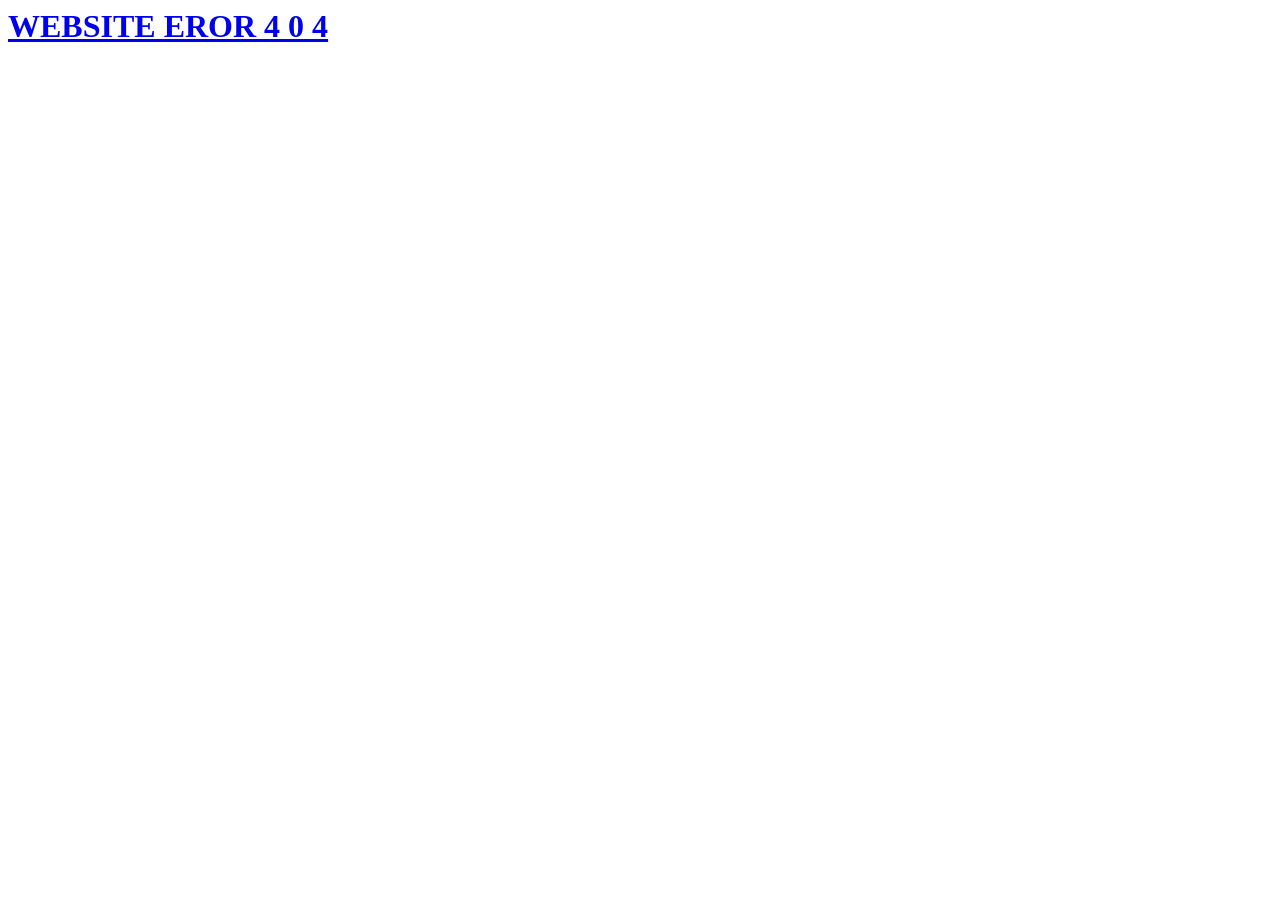
==== commit f88c0fd9: "Update index.html" ====
--- a/index.html
+++ b/index.html
@@ -6,6 +6,6 @@
       <body>
             <a href="SAFELINKUVMINDLINK.COM                          (1).html" #SAFELINKUVMINDLINK.COM                            (1).html>
                 <a href="SAFELINKUVMINDLINK.COM                            (1) (1).html" #SAFELINKUVMINDLINK.COM                            (1) (1).html>
-      
+      <h1>WEBSITE EROR 4 0 4</h1>
       </body>
   </html>
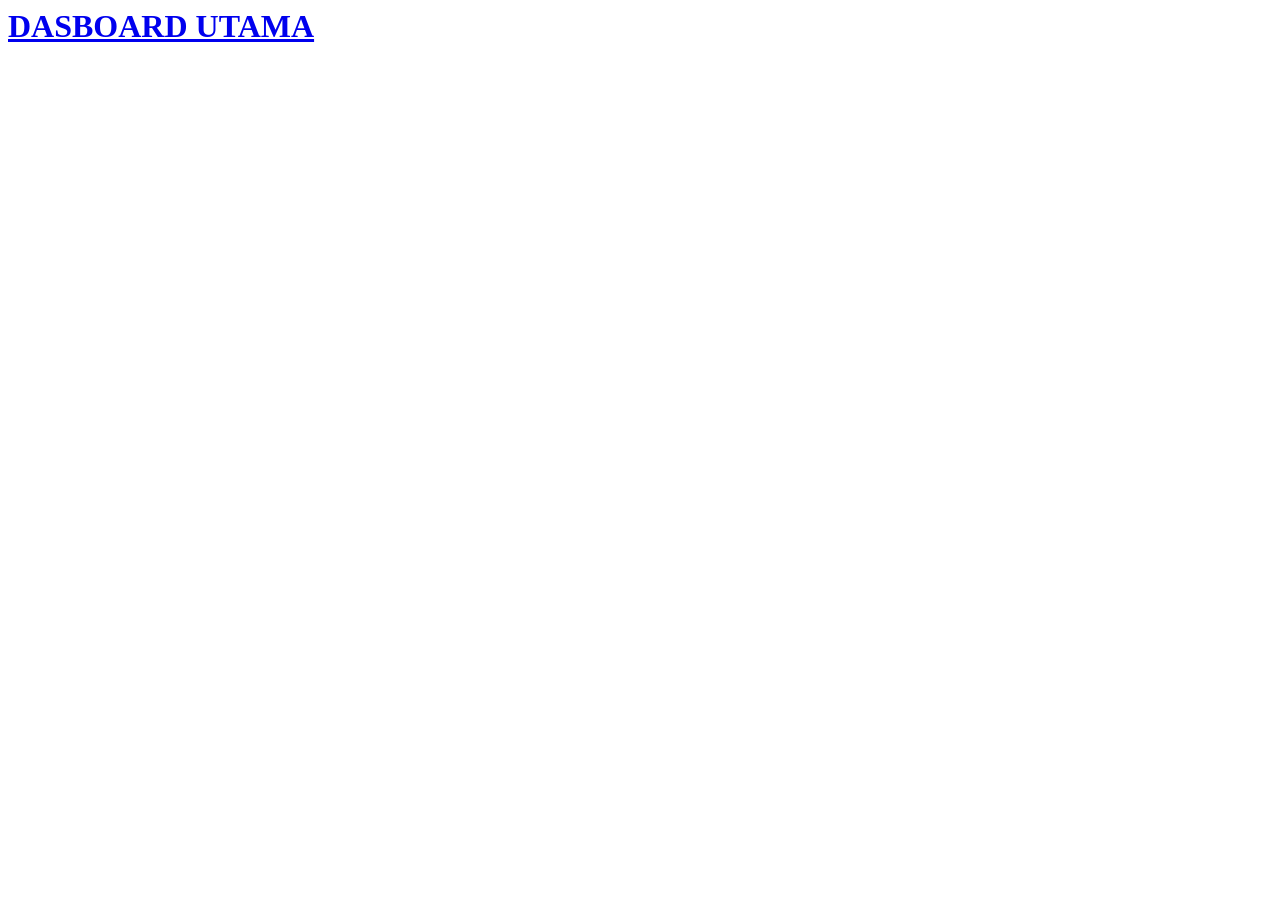
==== commit 2195fa83: "Update index.html" ====
--- a/index.html
+++ b/index.html
@@ -4,8 +4,7 @@
       <title> utama </title>
     </head>
       <body>
-            <a href="SAFELINKUVMINDLINK.COM                          (1).html" #SAFELINKUVMINDLINK.COM                            (1).html>
-                <a href="SAFELINKUVMINDLINK.COM                            (1) (1).html" #SAFELINKUVMINDLINK.COM                            (1) (1).html>
-      <h1>WEBSITE EROR 4 0 4</h1>
+            <a href="dasboard (1).html" #dasboard (1).html>
+                   <h1>DASBOARD UTAMA</h1>
       </body>
   </html>
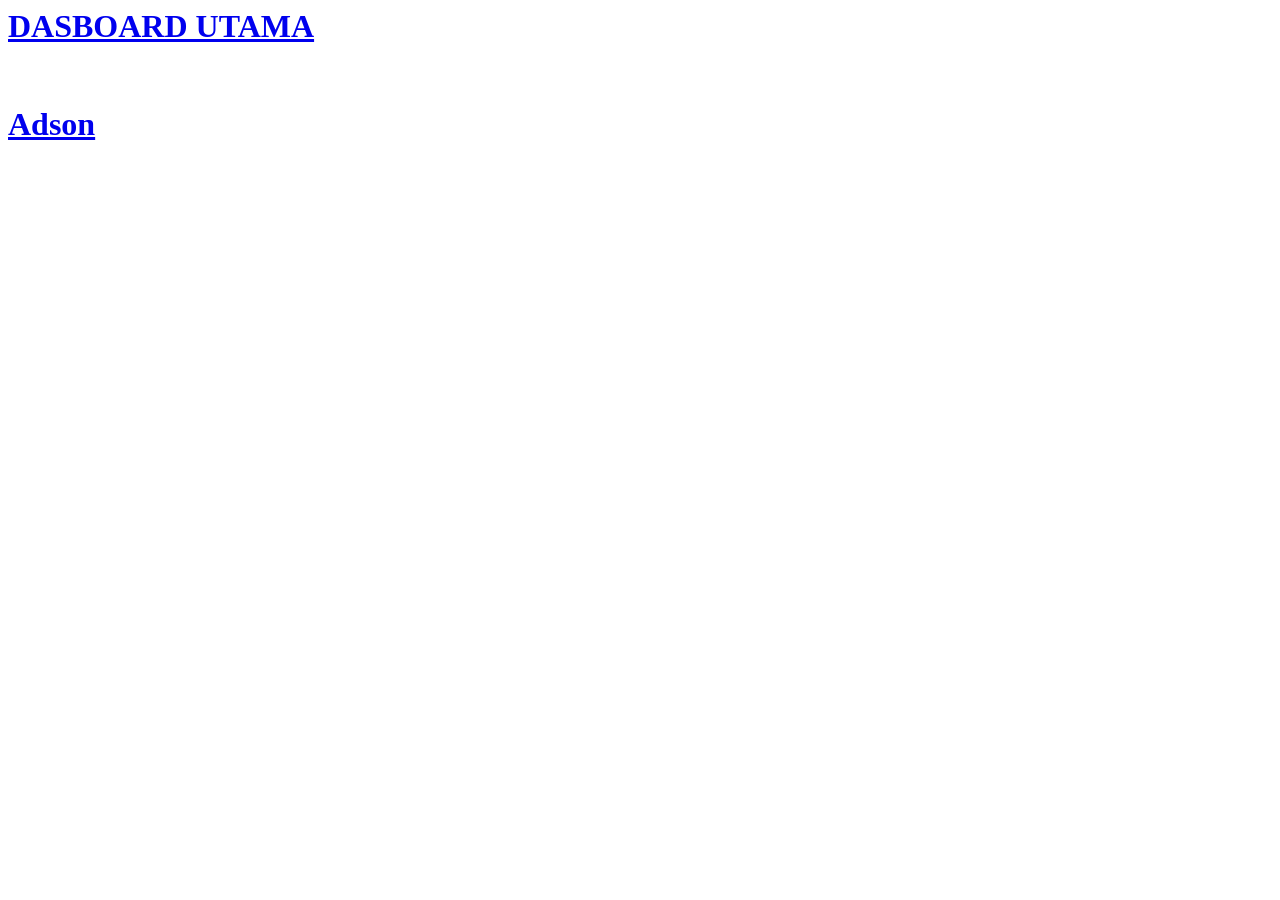
==== commit cf46484c: "Update index.html" ====
--- a/index.html
+++ b/index.html
@@ -6,5 +6,9 @@
       <body>
             <a href="dasboard (1).html" #dasboard (1).html>
                    <h1>DASBOARD UTAMA</h1>
+              <br>
+              
+            <a href="adson.html" #adson.html>
+              <h1>Adson </h1>
       </body>
   </html>
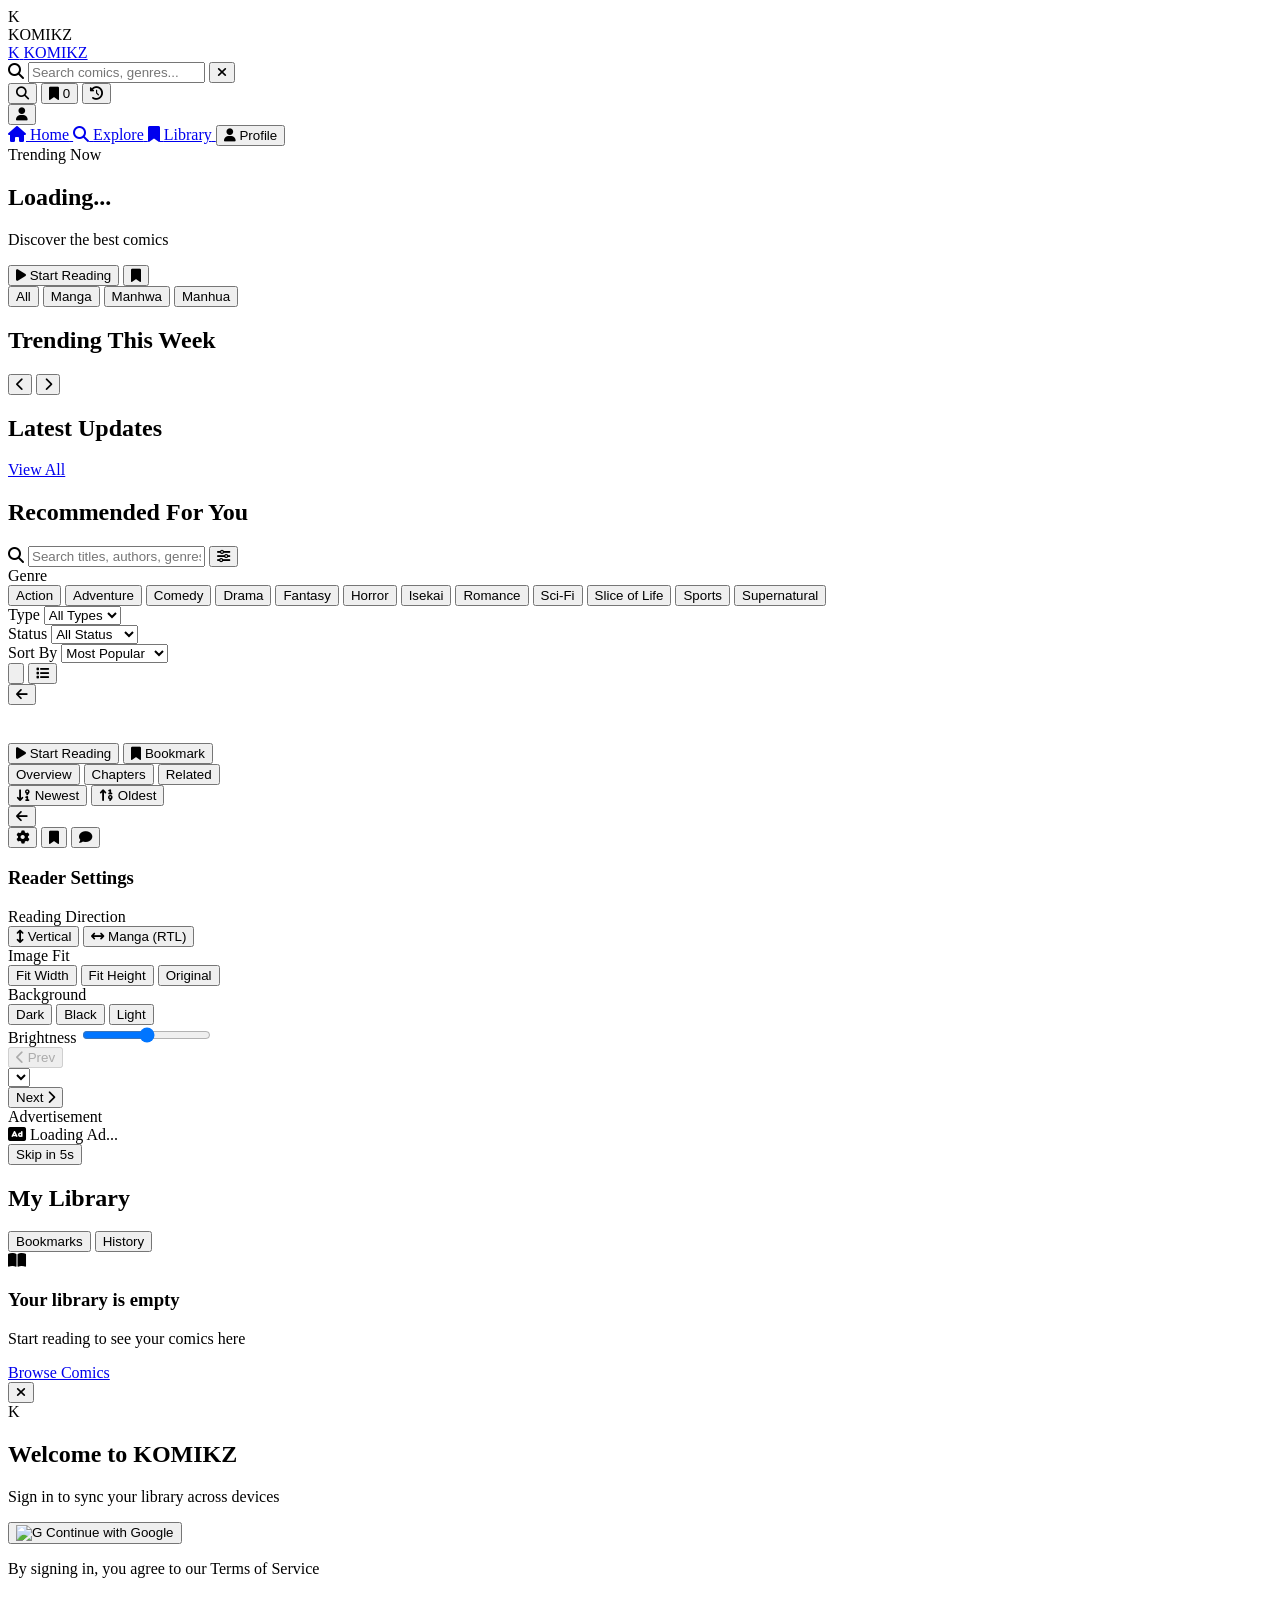
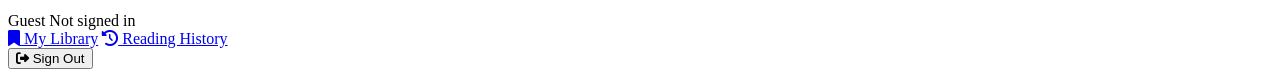
==== commit 4ddf8d7c: "Add files via upload" ====
--- a/index.html
+++ b/index.html
@@ -1,14 +1,501 @@
-<DOCTYPE html>
-  <html>
-    <head>
-      <title> utama </title>
-    </head>
-      <body>
-            <a href="dasboard (1).html" #dasboard (1).html>
-                   <h1>DASBOARD UTAMA</h1>
-              <br>
-              
-            <a href="adson.html" #adson.html>
-              <h1>Adson </h1>
-      </body>
-  </html>
+<!DOCTYPE html>
+<html lang="en">
+<head>
+  <meta charset="UTF-8" />
+  <meta name="viewport" content="width=device-width, initial-scale=1.0, maximum-scale=1.0, user-scalable=no" />
+  <meta name="theme-color" content="#0B0B0F" />
+  <title>KOMIKZ — Premium Comic Reader</title>
+  
+  <!-- Fonts -->
+  <link rel="preconnect" href="https://fonts.googleapis.com" />
+  <link rel="preconnect" href="https://fonts.gstatic.com" crossorigin />
+  <link href="https://fonts.googleapis.com/css2?family=Inter:wght@300;400;500;600;700;800;900&family=Space+Grotesk:wght@400;500;600;700&display=swap" rel="stylesheet" />
+  
+  <!-- Icons -->
+  <link rel="stylesheet" href="https://cdnjs.cloudflare.com/ajax/libs/font-awesome/6.5.1/css/all.min.css" />
+  
+  <!-- Styles -->
+  <link rel="stylesheet" href="style.css" />
+  
+  <!-- Firebase -->
+  <script src="https://www.gstatic.com/firebasejs/10.8.0/firebase-app-compat.js"></script>
+  <script src="https://www.gstatic.com/firebasejs/10.8.0/firebase-auth-compat.js"></script>
+  <script src="https://www.gstatic.com/firebasejs/10.8.0/firebase-firestore-compat.js"></script>
+  <script src="https://www.gstatic.com/firebasejs/10.8.0/firebase-storage-compat.js"></script>
+</head>
+<body>
+  <!-- ==================== APP SHELL ==================== -->
+  
+  <!-- Loading Screen -->
+  <div id="app-loader" class="app-loader">
+    <div class="loader-content">
+      <div class="loader-logo">K</div>
+      <div class="loader-text">KOMIKZ</div>
+      <div class="loader-bar">
+        <div class="loader-progress"></div>
+      </div>
+    </div>
+  </div>
+
+  <!-- Navigation -->
+  <nav id="main-nav" class="main-nav">
+    <div class="nav-container">
+      <a href="#/" class="nav-logo" data-route="/">
+        <span class="logo-mark">K</span>
+        <span class="logo-text">KOMIKZ</span>
+      </a>
+      
+      <div class="nav-search">
+        <i class="fas fa-search search-icon"></i>
+        <input type="text" id="nav-search-input" placeholder="Search comics, genres..." autocomplete="off" />
+        <button class="search-clear" id="search-clear-btn"><i class="fas fa-times"></i></button>
+      </div>
+      
+      <div class="nav-actions">
+        <button class="nav-btn" id="search-toggle-btn" aria-label="Search">
+          <i class="fas fa-search"></i>
+        </button>
+        <button class="nav-btn" id="bookmark-toggle-btn" aria-label="Bookmarks">
+          <i class="fas fa-bookmark"></i>
+          <span class="nav-badge" id="bookmark-count">0</span>
+        </button>
+        <button class="nav-btn" id="history-toggle-btn" aria-label="History">
+          <i class="fas fa-clock-rotate-left"></i>
+        </button>
+        <div class="nav-user" id="nav-user">
+          <button class="user-avatar-btn" id="login-btn">
+            <i class="fas fa-user"></i>
+          </button>
+        </div>
+      </div>
+    </div>
+  </nav>
+
+  <!-- Mobile Bottom Nav -->
+  <nav class="mobile-nav" id="mobile-nav">
+    <a href="#/" class="mobile-nav-item active" data-route="/">
+      <i class="fas fa-home"></i>
+      <span>Home</span>
+    </a>
+    <a href="#/search" class="mobile-nav-item" data-route="/search">
+      <i class="fas fa-search"></i>
+      <span>Explore</span>
+    </a>
+    <a href="#/library" class="mobile-nav-item" data-route="/library">
+      <i class="fas fa-bookmark"></i>
+      <span>Library</span>
+    </a>
+    <button class="mobile-nav-item" id="mobile-user-btn">
+      <i class="fas fa-user"></i>
+      <span>Profile</span>
+    </button>
+  </nav>
+
+  <!-- ==================== MAIN CONTENT AREA ==================== -->
+  <main id="app-main" class="app-main">
+    
+    <!-- ===== HOME VIEW ===== -->
+    <section id="view-home" class="view view-home">
+      <!-- Hero -->
+      <div class="hero-section" id="hero-section">
+        <div class="hero-backdrop" id="hero-backdrop"></div>
+        <div class="hero-gradient"></div>
+        <div class="hero-content">
+          <span class="hero-badge">Trending Now</span>
+          <h1 class="hero-title" id="hero-title">Loading...</h1>
+          <p class="hero-desc" id="hero-desc">Discover the best comics</p>
+          <div class="hero-meta" id="hero-meta"></div>
+          <div class="hero-actions">
+            <button class="btn btn-primary btn-glow" id="hero-read-btn">
+              <i class="fas fa-play"></i> Start Reading
+            </button>
+            <button class="btn btn-ghost" id="hero-bookmark-btn">
+              <i class="fas fa-bookmark"></i>
+            </button>
+          </div>
+        </div>
+      </div>
+
+      <!-- Type Tabs -->
+      <div class="type-tabs" id="type-tabs">
+        <button class="type-tab active" data-type="all">All</button>
+        <button class="type-tab" data-type="manga">Manga</button>
+        <button class="type-tab" data-type="manhwa">Manhwa</button>
+        <button class="type-tab" data-type="manhua">Manhua</button>
+      </div>
+
+      <!-- Continue Reading -->
+      <div class="section continue-section" id="continue-section" style="display:none;">
+        <div class="section-header">
+          <h2 class="section-title">Continue Reading</h2>
+          <a href="#/library" class="section-link">See All</a>
+        </div>
+        <div class="continue-grid" id="continue-grid"></div>
+      </div>
+
+      <!-- Trending -->
+      <div class="section trending-section">
+        <div class="section-header">
+          <h2 class="section-title">Trending This Week</h2>
+          <div class="section-actions">
+            <button class="scroll-btn prev" data-target="trending-scroll"><i class="fas fa-chevron-left"></i></button>
+            <button class="scroll-btn next" data-target="trending-scroll"><i class="fas fa-chevron-right"></i></button>
+          </div>
+        </div>
+        <div class="horizontal-scroll" id="trending-scroll"></div>
+      </div>
+
+      <!-- Latest Updates -->
+      <div class="section latest-section">
+        <div class="section-header">
+          <h2 class="section-title">Latest Updates</h2>
+          <a href="#/search?sort=latest" class="section-link">View All</a>
+        </div>
+        <div class="comic-grid" id="latest-grid"></div>
+      </div>
+
+      <!-- Recommended -->
+      <div class="section recommended-section">
+        <div class="section-header">
+          <h2 class="section-title">Recommended For You</h2>
+        </div>
+        <div class="comic-grid" id="recommended-grid"></div>
+      </div>
+    </section>
+
+    <!-- ===== SEARCH VIEW ===== -->
+    <section id="view-search" class="view view-search hidden">
+      <div class="search-header">
+        <div class="search-box-large">
+          <i class="fas fa-search"></i>
+          <input type="text" id="search-input" placeholder="Search titles, authors, genres..." autocomplete="off" />
+          <button class="search-filter-btn" id="search-filter-btn">
+            <i class="fas fa-sliders"></i>
+          </button>
+        </div>
+      </div>
+
+      <!-- Filter Panel -->
+      <div class="filter-panel" id="filter-panel">
+        <div class="filter-group">
+          <label>Genre</label>
+          <div class="filter-tags" id="genre-filters">
+            <button class="filter-tag" data-filter="genre" data-value="action">Action</button>
+            <button class="filter-tag" data-filter="genre" data-value="adventure">Adventure</button>
+            <button class="filter-tag" data-filter="genre" data-value="comedy">Comedy</button>
+            <button class="filter-tag" data-filter="genre" data-value="drama">Drama</button>
+            <button class="filter-tag" data-filter="genre" data-value="fantasy">Fantasy</button>
+            <button class="filter-tag" data-filter="genre" data-value="horror">Horror</button>
+            <button class="filter-tag" data-filter="genre" data-value="isekai">Isekai</button>
+            <button class="filter-tag" data-filter="genre" data-value="romance">Romance</button>
+            <button class="filter-tag" data-filter="genre" data-value="sci-fi">Sci-Fi</button>
+            <button class="filter-tag" data-filter="genre" data-value="slice-of-life">Slice of Life</button>
+            <button class="filter-tag" data-filter="genre" data-value="sports">Sports</button>
+            <button class="filter-tag" data-filter="genre" data-value="supernatural">Supernatural</button>
+          </div>
+        </div>
+        <div class="filter-row">
+          <div class="filter-group">
+            <label>Type</label>
+            <select id="type-filter">
+              <option value="">All Types</option>
+              <option value="manga">Manga</option>
+              <option value="manhwa">Manhwa</option>
+              <option value="manhua">Manhua</option>
+            </select>
+          </div>
+          <div class="filter-group">
+            <label>Status</label>
+            <select id="status-filter">
+              <option value="">All Status</option>
+              <option value="ongoing">Ongoing</option>
+              <option value="completed">Completed</option>
+              <option value="hiatus">Hiatus</option>
+            </select>
+          </div>
+          <div class="filter-group">
+            <label>Sort By</label>
+            <select id="sort-filter">
+              <option value="popular">Most Popular</option>
+              <option value="latest">Latest Update</option>
+              <option value="rating">Highest Rated</option>
+              <option value="newest">Newest</option>
+            </select>
+          </div>
+        </div>
+      </div>
+
+      <!-- Search Suggestions -->
+      <div class="suggestions-panel" id="suggestions-panel" style="display:none;">
+        <h3>Trending Searches</h3>
+        <div class="suggestion-tags" id="suggestion-tags"></div>
+      </div>
+
+      <!-- Search Results -->
+      <div class="search-results" id="search-results">
+        <div class="results-header">
+          <span class="results-count" id="results-count"></span>
+          <div class="results-view-toggle">
+            <button class="view-btn active" data-view="grid"><i class="fas fa-grid-2"></i></button>
+            <button class="view-btn" data-view="list"><i class="fas fa-list"></i></button>
+          </div>
+        </div>
+        <div class="comic-grid" id="search-results-grid"></div>
+        <div class="search-empty" id="search-empty" style="display:none;">
+          <i class="fas fa-search"></i>
+          <h3>No results found</h3>
+          <p>Try different keywords or filters</p>
+        </div>
+      </div>
+    </section>
+
+    <!-- ===== DETAIL VIEW ===== -->
+    <section id="view-detail" class="view view-detail hidden">
+      <!-- Cinematic Header -->
+      <div class="detail-hero" id="detail-hero">
+        <div class="detail-backdrop" id="detail-backdrop"></div>
+        <div class="detail-hero-gradient"></div>
+        <button class="detail-back-btn" id="detail-back-btn">
+          <i class="fas fa-arrow-left"></i>
+        </button>
+        <div class="detail-hero-content">
+          <div class="detail-poster">
+            <img id="detail-cover" src="" alt="" loading="lazy" />
+            <div class="detail-poster-glow"></div>
+          </div>
+          <div class="detail-info">
+            <div class="detail-badges" id="detail-badges"></div>
+            <h1 class="detail-title" id="detail-title"></h1>
+            <div class="detail-meta" id="detail-meta"></div>
+            <div class="detail-rating" id="detail-rating"></div>
+            <div class="detail-actions">
+              <button class="btn btn-primary btn-glow btn-large" id="detail-read-btn">
+                <i class="fas fa-play"></i> <span id="detail-read-text">Start Reading</span>
+              </button>
+              <button class="btn btn-ghost btn-large" id="detail-bookmark-btn">
+                <i class="fas fa-bookmark"></i> <span>Bookmark</span>
+              </button>
+            </div>
+          </div>
+        </div>
+      </div>
+
+      <!-- Detail Content -->
+      <div class="detail-body">
+        <div class="detail-tabs">
+          <button class="detail-tab active" data-tab="overview">Overview</button>
+          <button class="detail-tab" data-tab="chapters">Chapters</button>
+          <button class="detail-tab" data-tab="related">Related</button>
+        </div>
+
+        <!-- Overview Tab -->
+        <div class="detail-tab-content active" id="tab-overview">
+          <div class="detail-description" id="detail-description"></div>
+          <div class="detail-tags" id="detail-tags"></div>
+          <div class="detail-stats" id="detail-stats"></div>
+        </div>
+
+        <!-- Chapters Tab -->
+        <div class="detail-tab-content" id="tab-chapters">
+          <div class="chapters-header">
+            <div class="chapters-sort">
+              <button class="sort-btn active" data-sort="desc">
+                <i class="fas fa-arrow-down-9-1"></i> Newest
+              </button>
+              <button class="sort-btn" data-sort="asc">
+                <i class="fas fa-arrow-up-1-9"></i> Oldest
+              </button>
+            </div>
+            <span class="chapters-count" id="chapters-count"></span>
+          </div>
+          <div class="chapters-list" id="chapters-list"></div>
+        </div>
+
+        <!-- Related Tab -->
+        <div class="detail-tab-content" id="tab-related">
+          <div class="comic-grid" id="related-grid"></div>
+        </div>
+      </div>
+    </section>
+
+    <!-- ===== READER VIEW ===== -->
+    <section id="view-reader" class="view view-reader hidden">
+      <!-- Reader Toolbar -->
+      <div class="reader-toolbar" id="reader-toolbar">
+        <div class="reader-toolbar-left">
+          <button class="reader-btn" id="reader-back-btn">
+            <i class="fas fa-arrow-left"></i>
+          </button>
+          <div class="reader-title-group">
+            <span class="reader-comic-title" id="reader-comic-title"></span>
+            <span class="reader-chapter-title" id="reader-chapter-title"></span>
+          </div>
+        </div>
+        <div class="reader-toolbar-right">
+          <button class="reader-btn" id="reader-settings-btn" title="Settings">
+            <i class="fas fa-gear"></i>
+          </button>
+          <button class="reader-btn" id="reader-bookmark-btn" title="Bookmark">
+            <i class="fas fa-bookmark"></i>
+          </button>
+          <button class="reader-btn" id="reader-comments-btn" title="Comments">
+            <i class="fas fa-comment"></i>
+          </button>
+        </div>
+      </div>
+
+      <!-- Reader Progress -->
+      <div class="reader-progress-bar" id="reader-progress-bar">
+        <div class="reader-progress-fill" id="reader-progress-fill"></div>
+      </div>
+
+      <!-- Reader Content -->
+      <div class="reader-container" id="reader-container">
+        <!-- Vertical Scroll Mode -->
+        <div class="reader-pages" id="reader-pages"></div>
+        
+        <!-- Manga Mode (RTL) -->
+        <div class="reader-manga-mode hidden" id="reader-manga-mode">
+          <div class="manga-pages" id="manga-pages"></div>
+        </div>
+      </div>
+
+      <!-- Reader Navigation Overlay -->
+      <div class="reader-nav-overlay" id="reader-nav-overlay">
+        <div class="reader-nav-zones">
+          <div class="reader-zone reader-zone-prev" id="reader-zone-prev"></div>
+          <div class="reader-zone reader-zone-menu" id="reader-zone-menu"></div>
+          <div class="reader-zone reader-zone-next" id="reader-zone-next"></div>
+        </div>
+      </div>
+
+      <!-- Reader Settings Panel -->
+      <div class="reader-settings" id="reader-settings">
+        <div class="settings-panel">
+          <h3>Reader Settings</h3>
+          <div class="setting-item">
+            <label>Reading Direction</label>
+            <div class="setting-options">
+              <button class="setting-option active" data-setting="direction" data-value="vertical">
+                <i class="fas fa-arrows-up-down"></i> Vertical
+              </button>
+              <button class="setting-option" data-setting="direction" data-value="manga">
+                <i class="fas fa-arrows-left-right"></i> Manga (RTL)
+              </button>
+            </div>
+          </div>
+          <div class="setting-item">
+            <label>Image Fit</label>
+            <div class="setting-options">
+              <button class="setting-option active" data-setting="fit" data-value="width">Fit Width</button>
+              <button class="setting-option" data-setting="fit" data-value="height">Fit Height</button>
+              <button class="setting-option" data-setting="fit" data-value="original">Original</button>
+            </div>
+          </div>
+          <div class="setting-item">
+            <label>Background</label>
+            <div class="setting-options">
+              <button class="setting-option active" data-setting="bg" data-value="dark">Dark</button>
+              <button class="setting-option" data-setting="bg" data-value="black">Black</button>
+              <button class="setting-option" data-setting="bg" data-value="light">Light</button>
+            </div>
+          </div>
+          <div class="setting-item">
+            <label>Brightness</label>
+            <input type="range" class="setting-slider" id="brightness-slider" min="50" max="150" value="100" />
+          </div>
+        </div>
+      </div>
+
+      <!-- Chapter Navigation Footer -->
+      <div class="reader-footer" id="reader-footer">
+        <button class="reader-nav-btn" id="reader-prev-chapter" disabled>
+          <i class="fas fa-chevron-left"></i> Prev
+        </button>
+        <div class="reader-chapter-select">
+          <select id="reader-chapter-select"></select>
+        </div>
+        <button class="reader-nav-btn" id="reader-next-chapter">
+          Next <i class="fas fa-chevron-right"></i>
+        </button>
+      </div>
+
+      <!-- Interstitial Ad Overlay -->
+      <div class="ad-overlay" id="ad-overlay">
+        <div class="ad-container">
+          <div class="ad-label">Advertisement</div>
+          <div class="ad-content" id="ad-content">
+            <div class="ad-placeholder">
+              <i class="fas fa-ad"></i>
+              <span>Loading Ad...</span>
+            </div>
+          </div>
+          <button class="ad-skip-btn" id="ad-skip-btn">
+            Skip in <span id="ad-countdown">5</span>s
+          </button>
+        </div>
+      </div>
+    </section>
+
+    <!-- ===== LIBRARY VIEW ===== -->
+    <section id="view-library" class="view view-library hidden">
+      <div class="library-header">
+        <h1>My Library</h1>
+        <div class="library-tabs">
+          <button class="lib-tab active" data-lib="bookmarks">Bookmarks</button>
+          <button class="lib-tab" data-lib="history">History</button>
+        </div>
+      </div>
+      <div class="library-content" id="library-content"></div>
+      <div class="library-empty" id="library-empty">
+        <i class="fas fa-book-open"></i>
+        <h3>Your library is empty</h3>
+        <p>Start reading to see your comics here</p>
+        <a href="#/" class="btn btn-primary">Browse Comics</a>
+      </div>
+    </section>
+
+  </main>
+
+  <!-- ==================== MODALS & OVERLAYS ==================== -->
+  
+  <!-- Auth Modal -->
+  <div class="modal-overlay" id="auth-modal">
+    <div class="modal modal-auth">
+      <button class="modal-close" id="auth-close"><i class="fas fa-times"></i></button>
+      <div class="auth-content">
+        <div class="auth-logo">K</div>
+        <h2>Welcome to KOMIKZ</h2>
+        <p>Sign in to sync your library across devices</p>
+        <button class="btn btn-google" id="google-signin-btn">
+          <img src="https://www.google.com/favicon.ico" alt="G" />
+          Continue with Google
+        </button>
+        <p class="auth-note">By signing in, you agree to our Terms of Service</p>
+      </div>
+    </div>
+  </div>
+
+  <!-- User Menu Dropdown -->
+  <div class="dropdown-menu" id="user-dropdown">
+    <div class="dropdown-header">
+      <img id="user-avatar" src="" alt="" />
+      <div class="dropdown-user-info">
+        <span id="user-name">Guest</span>
+        <span id="user-email">Not signed in</span>
+      </div>
+    </div>
+    <div class="dropdown-divider"></div>
+    <a href="#/library" class="dropdown-item"><i class="fas fa-bookmark"></i> My Library</a>
+    <a href="#/library?tab=history" class="dropdown-item"><i class="fas fa-clock-rotate-left"></i> Reading History</a>
+    <div class="dropdown-divider"></div>
+    <button class="dropdown-item" id="signout-btn"><i class="fas fa-sign-out-alt"></i> Sign Out</button>
+  </div>
+
+  <!-- Toast Notifications -->
+  <div class="toast-container" id="toast-container"></div>
+
+  <!-- ==================== SCRIPTS ==================== -->
+  <script src="app.js"></script>
+</body>
+</html>
